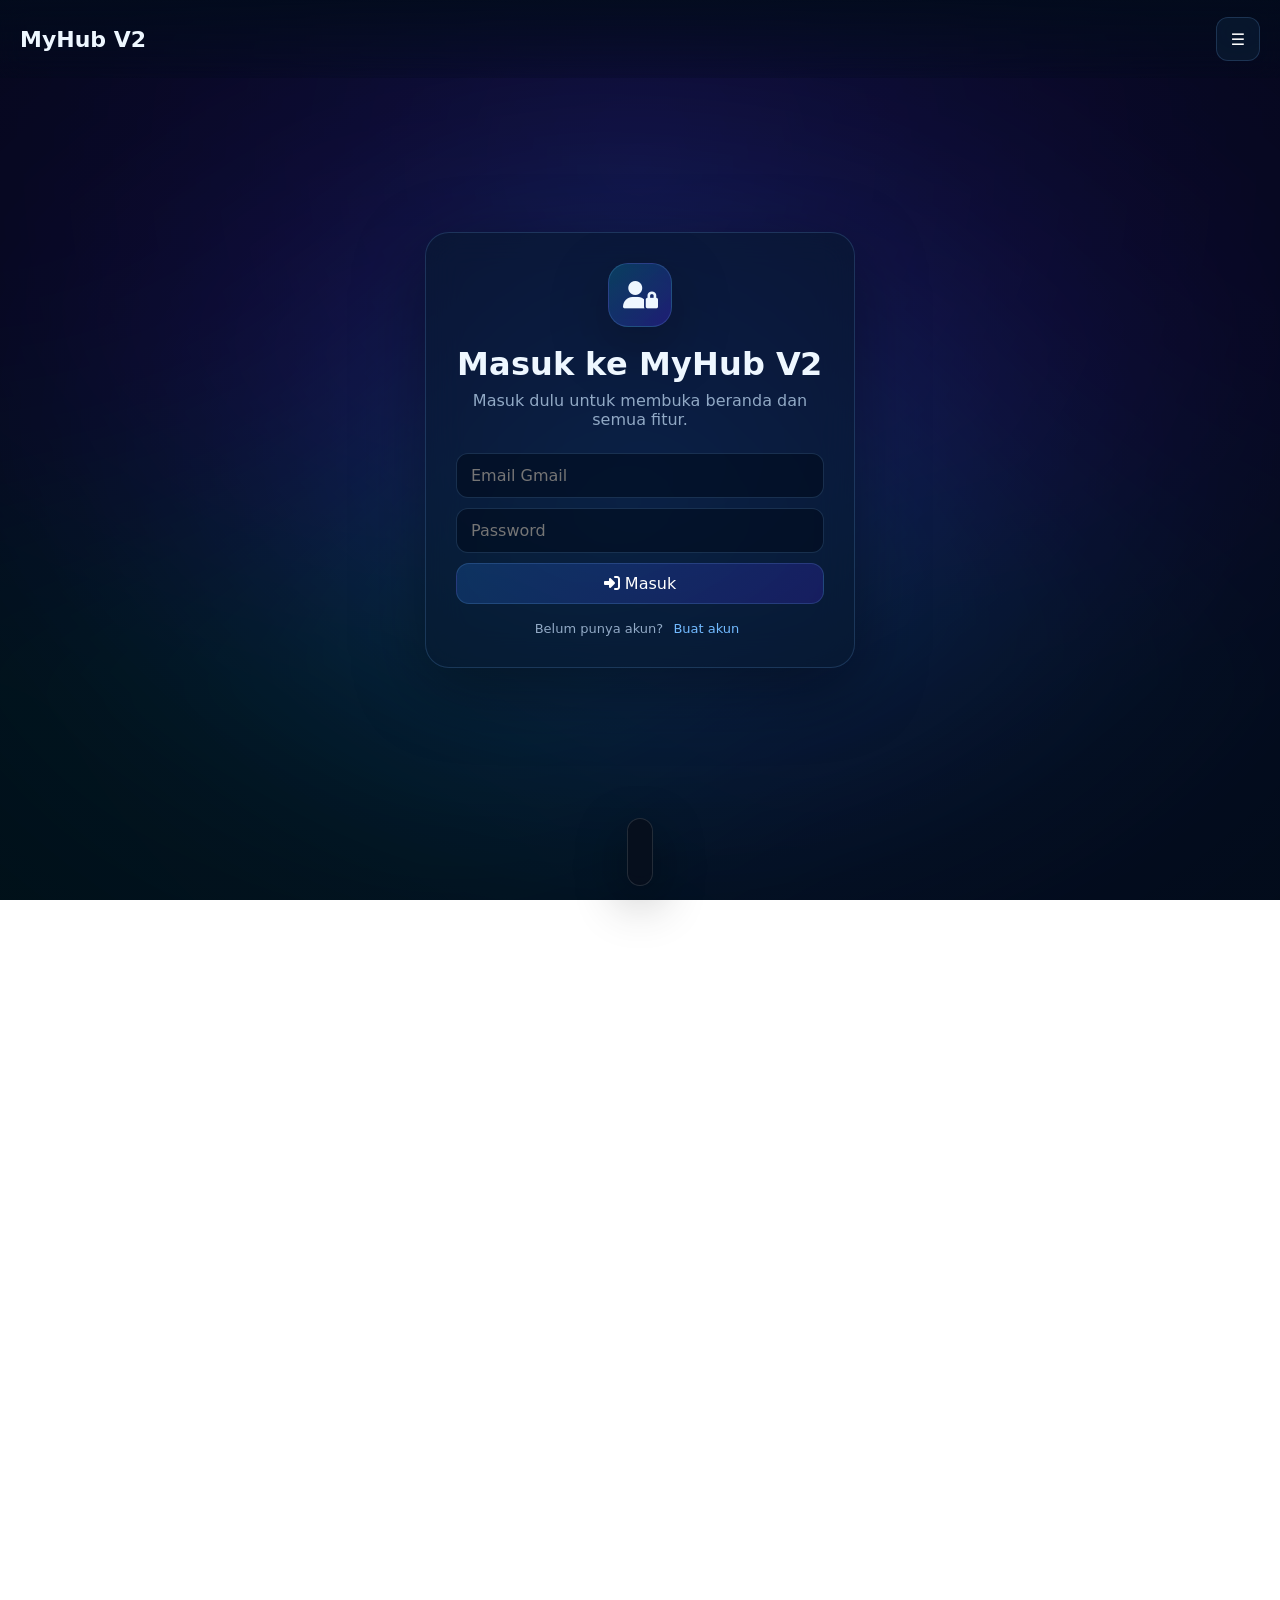
==== index.html @ c7a312d1 "Add files via upload" ====
<!doctype html>
<html lang="id">
<head>
<meta charset="utf-8"><meta name="viewport" content="width=device-width,initial-scale=1">
<meta name="theme-color" content="#061326"><title>MyHub V2</title>
<link rel="stylesheet" href="style.css">
<link rel="stylesheet" href="https://cdnjs.cloudflare.com/ajax/libs/font-awesome/6.7.2/css/all.min.css">
</head>
<body>
<canvas id="aurora"></canvas><div class="aurora-overlay"></div><div id="authRoot"></div>
<header class="topbar">
  <div class="brand fold-text">MyHub V2</div>
  <nav id="gooeyNav" class="gooey-nav" aria-label="Navigasi utama"></nav>
  <button id="menuBtn" class="icon-btn" aria-label="Buka menu">☰</button>
</header>
<main id="app" class="app"></main>
<div id="toast" class="toast"></div>
<div id="drawer" class="drawer"><div class="drawer-head"><div><b id="accountName">Account</b><small id="accountInfo">MyHub V2</small></div><button id="closeDrawer" class="icon-btn">×</button></div><div id="drawerMenu" class="drawer-menu"></div></div><div id="drawerShade" class="drawer-shade"></div>
<footer id="dock" class="dock"></footer>
<div id="modalRoot"></div>
<script src="script.js"></script>
</body></html>
---- style.css ----
:root{--bg:#041022;--glass:rgba(8,25,48,.62);--glass2:rgba(12,34,63,.78);--line:rgba(125,190,255,.18);--text:#eef7ff;--muted:#91a9c5;--accent:#3aa9ff;--accent2:#694cff;--shadow:0 20px 70px rgba(0,0,0,.38)}*{box-sizing:border-box}html,body{margin:0;min-height:100%;font-family:Inter,system-ui,-apple-system,Segoe UI,sans-serif;background:transparent;color:var(--text)}body{overflow-x:hidden;min-height:100vh}button,input,textarea,select{font:inherit}.topbar{position:fixed;z-index:20;top:0;left:0;right:0;height:78px;padding:14px 20px;display:flex;align-items:center;gap:18px;background:linear-gradient(180deg,rgba(2,12,28,.82),rgba(2,12,28,.22));backdrop-filter:blur(12px)}.brand{font-weight:800;font-size:22px;white-space:nowrap}.gooey-nav{display:flex;gap:7px;align-items:center;margin:auto;position:relative}.gooey-nav button{border:1px solid transparent;background:transparent;color:#a9bdd5;padding:10px 14px;border-radius:999px;cursor:pointer;position:relative;transition:.25s}.gooey-nav button.active,.gooey-nav button:hover{color:white;background:rgba(54,139,255,.16);border-color:var(--line)}.icon-btn{border:1px solid var(--line);background:rgba(11,30,55,.65);color:white;border-radius:12px;width:44px;height:44px;cursor:pointer;backdrop-filter:blur(10px)}.app{min-height:100vh;padding:115px 22px 145px;max-width:1100px;margin:auto}.hero{min-height:65vh;display:grid;place-items:center;text-align:center}.hero h1{font-size:clamp(42px,8vw,82px);margin:0 0 12px}.hero p{color:var(--muted);font-size:18px}.glass{background:var(--glass);border:1px solid var(--line);box-shadow:var(--shadow);backdrop-filter:blur(18px);border-radius:24px}.page-head{margin-bottom:22px}.page-head h1{margin:0 0 7px;font-size:36px}.page-head p{margin:0;color:var(--muted)}.grid{display:grid;grid-template-columns:repeat(auto-fit,minmax(190px,1fr));gap:16px}.card{padding:20px}.card h3{margin:0 0 8px}.muted{color:var(--muted)}.btn{border:1px solid var(--line);background:linear-gradient(135deg,rgba(40,135,255,.2),rgba(82,39,255,.2));color:white;border-radius:13px;padding:10px 14px;cursor:pointer}.danger{background:rgba(220,60,80,.15)}.input{width:100%;padding:12px 14px;border:1px solid var(--line);border-radius:12px;background:rgba(0,10,25,.55);color:white;outline:none}.form{display:grid;gap:10px}.row{display:flex;gap:10px;flex-wrap:wrap}.drawer{position:fixed;z-index:50;right:-380px;top:0;bottom:0;width:min(380px,92vw);padding:22px;background:rgba(4,18,37,.9);border-left:1px solid var(--line);backdrop-filter:blur(25px);transition:right .3s}.drawer.open{right:0}.drawer-shade{position:fixed;z-index:40;inset:0;background:rgba(0,0,0,.45);opacity:0;pointer-events:none;transition:.3s}.drawer-shade.open{opacity:1;pointer-events:auto}.drawer-head{display:flex;justify-content:space-between;align-items:center;margin:45px 0 22px}.drawer-head small{display:block;color:var(--muted);margin-top:4px}.drawer-menu{display:grid;gap:8px}.drawer-menu button{text-align:left;border:1px solid transparent;background:rgba(255,255,255,.035);color:white;padding:14px;border-radius:13px;cursor:pointer}.drawer-menu button:hover{border-color:var(--line);background:rgba(50,130,255,.1)}.drawer-menu .settings{margin-top:18px}.dock{position:fixed;z-index:30;left:50%;bottom:14px;transform:translateX(-50%);height:68px;display:flex;align-items:center;gap:8px;padding:8px 12px;background:rgba(8,15,28,.84);border:1px solid rgba(255,255,255,.12);border-radius:22px;backdrop-filter:blur(20px);box-shadow:0 15px 50px rgba(0,0,0,.45)}.dock-item{width:50px;height:50px;border-radius:16px;border:0;background:transparent;color:#c9d9ea;display:grid;place-items:center;cursor:pointer;transition:transform .16s ease,background .2s}.dock-item:hover{background:rgba(70,145,255,.12)}.dock-label{position:absolute;bottom:80px;background:rgba(5,15,28,.9);border:1px solid var(--line);padding:6px 9px;border-radius:9px;font-size:12px;opacity:0;pointer-events:none;transform:translateY(5px);transition:.15s}.dock-item-wrap{position:relative}.dock-item-wrap:hover .dock-label{opacity:1;transform:none}.modal{position:fixed;z-index:80;inset:0;display:grid;place-items:center;padding:20px;background:rgba(0,0,0,.58)}.modal-box{width:min(720px,100%);max-height:88vh;overflow:auto;padding:22px}.modal-head{display:flex;justify-content:space-between;align-items:center;margin-bottom:15px}.list{display:grid;gap:10px}.list-item{padding:13px;border:1px solid var(--line);border-radius:13px;background:rgba(255,255,255,.03)}.toast{position:fixed;z-index:100;left:50%;bottom:100px;transform:translate(-50%,20px);opacity:0;padding:10px 14px;border-radius:12px;background:#071a31;border:1px solid var(--line);transition:.25s}.toast.show{opacity:1;transform:translate(-50%,0)}.fold-char{display:inline-block;transform-origin:50% 0;animation:fold .65s cubic-bezier(.22,1,.36,1) both}@keyframes fold{from{opacity:0;transform:perspective(700px) rotateX(-80deg) translateY(-12px)}to{opacity:1;transform:perspective(700px) rotateX(0) translateY(0)}}#aurora{position:fixed;inset:0;width:100%;height:100%;z-index:-3}.aurora-overlay{position:fixed;inset:0;z-index:-2;background:radial-gradient(circle at 50% 20%,transparent,rgba(1,8,20,.55) 75%)}@media(max-width:720px){.topbar{height:68px;padding:10px 12px}.brand{font-size:18px}.gooey-nav{display:none}.app{padding:92px 14px 125px}.hero{min-height:70vh}.hero h1{font-size:48px}.dock{bottom:9px}.dock-item{width:46px;height:46px}.page-head h1{font-size:30px}}

/* v2 polish */
#aurora{z-index:-1!important;pointer-events:none;background:#041022}
.aurora-overlay{z-index:-0!important;pointer-events:none;background:radial-gradient(circle at 50% 18%,rgba(38,111,230,.08),rgba(1,8,20,.48) 78%)}
.topbar{z-index:100;justify-content:flex-start}.menu-spacer{flex:1}.topbar .icon-btn{margin-left:auto}
.auth-screen{min-height:100vh;display:grid;place-items:center;padding:24px;background:rgba(2,10,25,.18)}
.auth-box{width:min(430px,100%);padding:30px}.auth-logo{width:64px;height:64px;border-radius:20px;display:grid;place-items:center;margin:0 auto 18px;font-size:28px;background:linear-gradient(135deg,rgba(6,182,212,.24),rgba(82,39,255,.28));border:1px solid var(--line);box-shadow:0 18px 60px rgba(0,0,0,.3)}
.auth-box h1{text-align:center;margin:0 0 8px}.auth-box>p{text-align:center;color:var(--muted);margin:0 0 24px}.auth-switch{text-align:center;color:var(--muted);margin-top:16px;font-size:13px}.link-btn{background:none;border:0;color:#72baff;cursor:pointer}.feature-icon,.nav-icon,.menu-icon,.dock-icon{display:inline-grid;place-items:center;width:20px;height:20px}
.drawer-menu button{display:flex;align-items:center;gap:12px}.drawer-menu .settings{margin-top:18px}.gooey-nav button{display:flex;align-items:center;gap:8px}.dock-item{position:relative}.dock-icon{font-size:17px}.hero{position:relative;z-index:1}.app{position:relative;z-index:2}.auth-screen{position:relative;z-index:10}
.no-aurora #aurora,.no-aurora .aurora-overlay{display:none}
@media(max-width:720px){.topbar{padding:10px 12px}.brand{font-size:18px}.auth-box{padding:24px}}
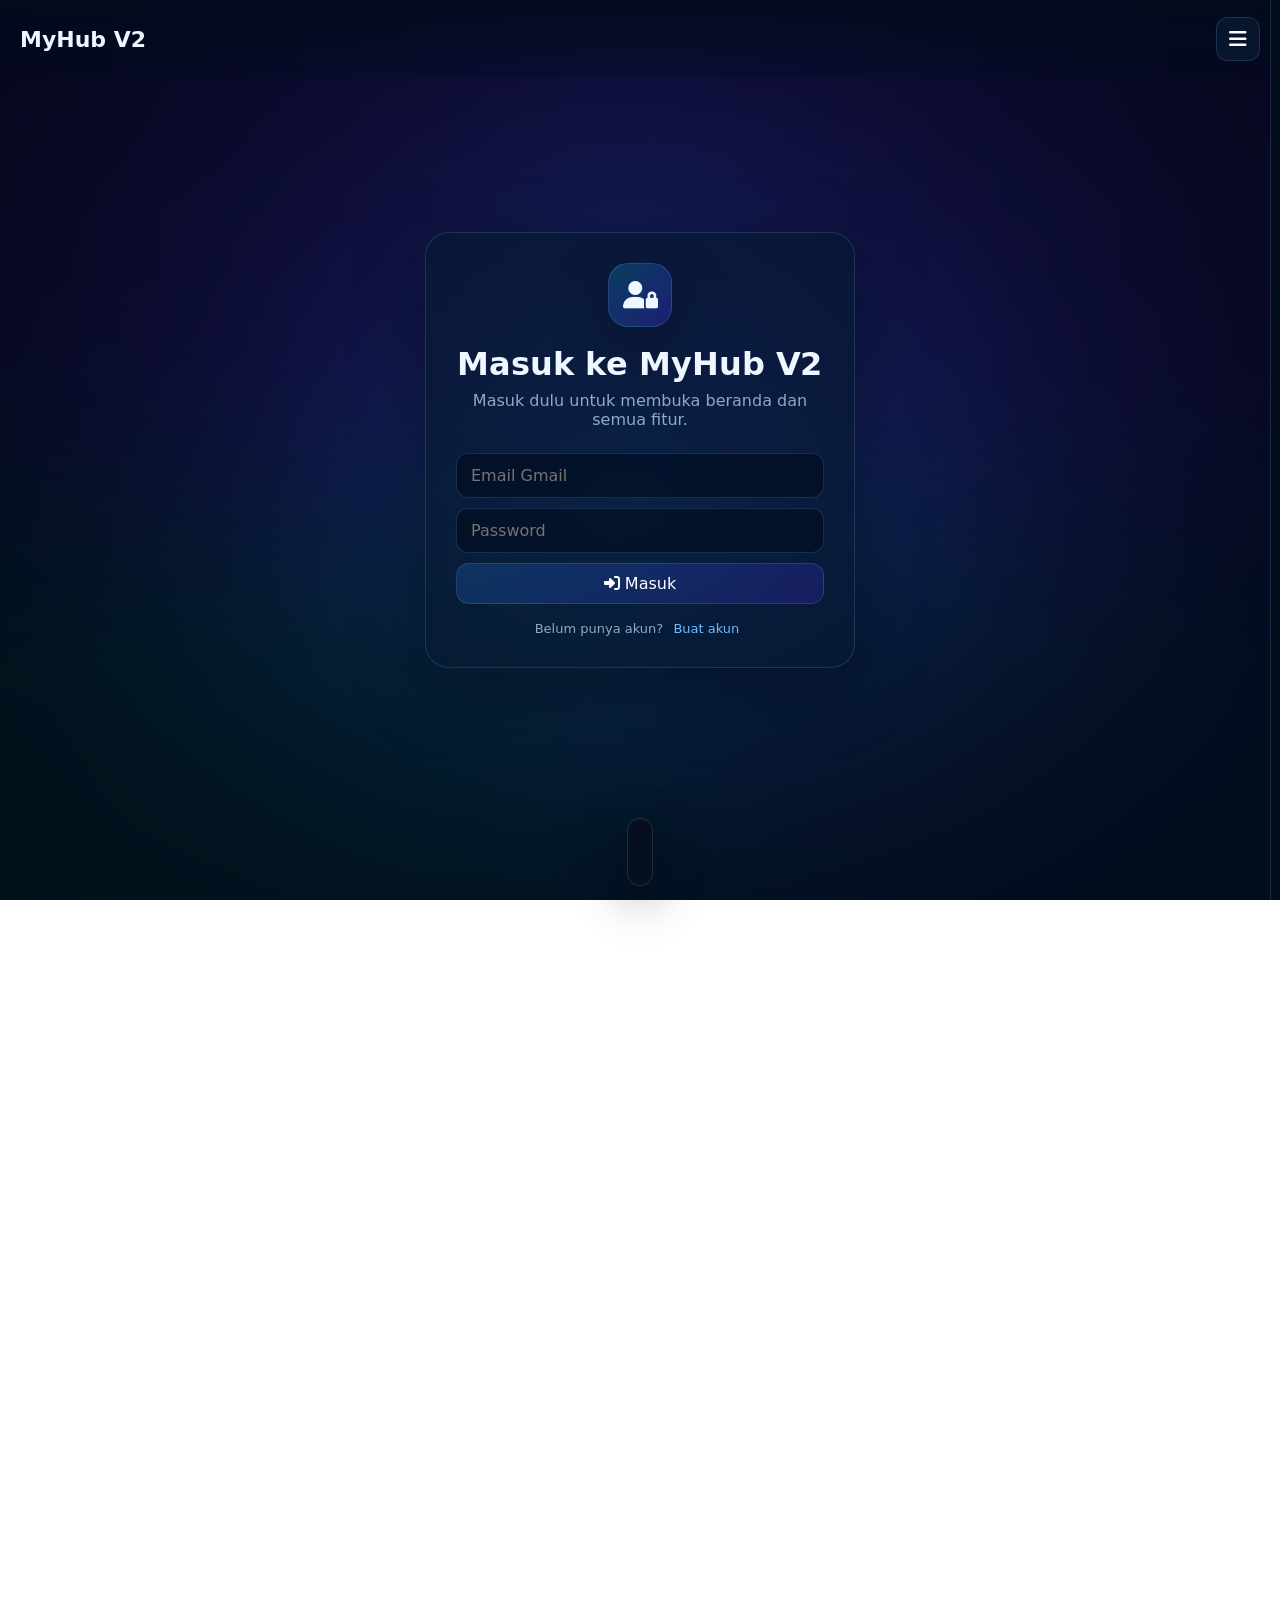
==== commit a3b9a96e: "Add files via upload" ====
--- a/index.html
+++ b/index.html
@@ -11,11 +11,11 @@
 <header class="topbar">
   <div class="brand fold-text">MyHub V2</div>
   <nav id="gooeyNav" class="gooey-nav" aria-label="Navigasi utama"></nav>
-  <button id="menuBtn" class="icon-btn" aria-label="Buka menu">☰</button>
+  <button id="menuBtn" class="icon-btn menu-trigger" aria-label="Buka menu"><i class="fa-solid fa-bars"></i></button>
 </header>
 <main id="app" class="app"></main>
 <div id="toast" class="toast"></div>
-<div id="drawer" class="drawer"><div class="drawer-head"><div><b id="accountName">Account</b><small id="accountInfo">MyHub V2</small></div><button id="closeDrawer" class="icon-btn">×</button></div><div id="drawerMenu" class="drawer-menu"></div></div><div id="drawerShade" class="drawer-shade"></div>
+<div id="drawer" class="drawer"><div class="drawer-head"><div><b id="accountName">Account</b><small id="accountInfo">MyHub V2</small></div><button id="closeDrawer" class="icon-btn"><i class="fa-solid fa-xmark"></i></button></div><div id="drawerMenu" class="drawer-menu"></div></div><div id="drawerShade" class="drawer-shade"></div>
 <footer id="dock" class="dock"></footer>
 <div id="modalRoot"></div>
 <script src="script.js"></script>
--- a/style.css
+++ b/style.css
@@ -10,3 +10,25 @@
 .drawer-menu button{display:flex;align-items:center;gap:12px}.drawer-menu .settings{margin-top:18px}.gooey-nav button{display:flex;align-items:center;gap:8px}.dock-item{position:relative}.dock-icon{font-size:17px}.hero{position:relative;z-index:1}.app{position:relative;z-index:2}.auth-screen{position:relative;z-index:10}
 .no-aurora #aurora,.no-aurora .aurora-overlay{display:none}
 @media(max-width:720px){.topbar{padding:10px 12px}.brand{font-size:18px}.auth-box{padding:24px}}
+
+
+/* Menu icon style — inspired by the clean MyHub V1 / reference layout */
+.menu-trigger{font-size:20px;display:grid;place-items:center}
+.drawer{width:min(390px,92vw);padding:22px 24px;background:rgba(3,13,27,.96)}
+.drawer-head{margin:42px 0 28px}
+.drawer-menu{gap:2px}
+.drawer-menu button{min-height:58px;display:flex;align-items:center;gap:18px;padding:10px 8px;border:0;background:transparent;border-radius:10px;color:#f4f8ff;font-size:20px;font-weight:400}
+.drawer-menu button:hover,.drawer-menu button:focus-visible{background:rgba(70,145,255,.09);outline:none}
+.drawer-menu .menu-icon{width:32px;min-width:32px;height:32px;display:grid;place-items:center;font-size:22px;color:#f2f6fc}
+.drawer-menu .menu-label{line-height:1.2}
+.drawer-menu .settings{margin-top:18px;padding-top:18px;border-top:1px solid rgba(255,255,255,.11);border-radius:0}
+.drawer-menu .logout-item{color:#d8e1ed;margin-top:2px}
+.drawer-menu .logout-item .menu-icon{color:#c7d5e6}
+@media(max-width:720px){.drawer{padding:20px 22px}.drawer-menu button{font-size:20px;min-height:58px}.drawer-menu .menu-icon{font-size:21px}}
+
+/* Keep the animated Aurora visibly behind the interface */
+#aurora{z-index:0!important;display:block}
+.aurora-overlay{z-index:1!important}
+.topbar{z-index:20}
+.app,.auth-screen,.dock{z-index:10}
+.drawer-shade{z-index:40}.drawer{z-index:50}.modal{z-index:80}.toast{z-index:100}
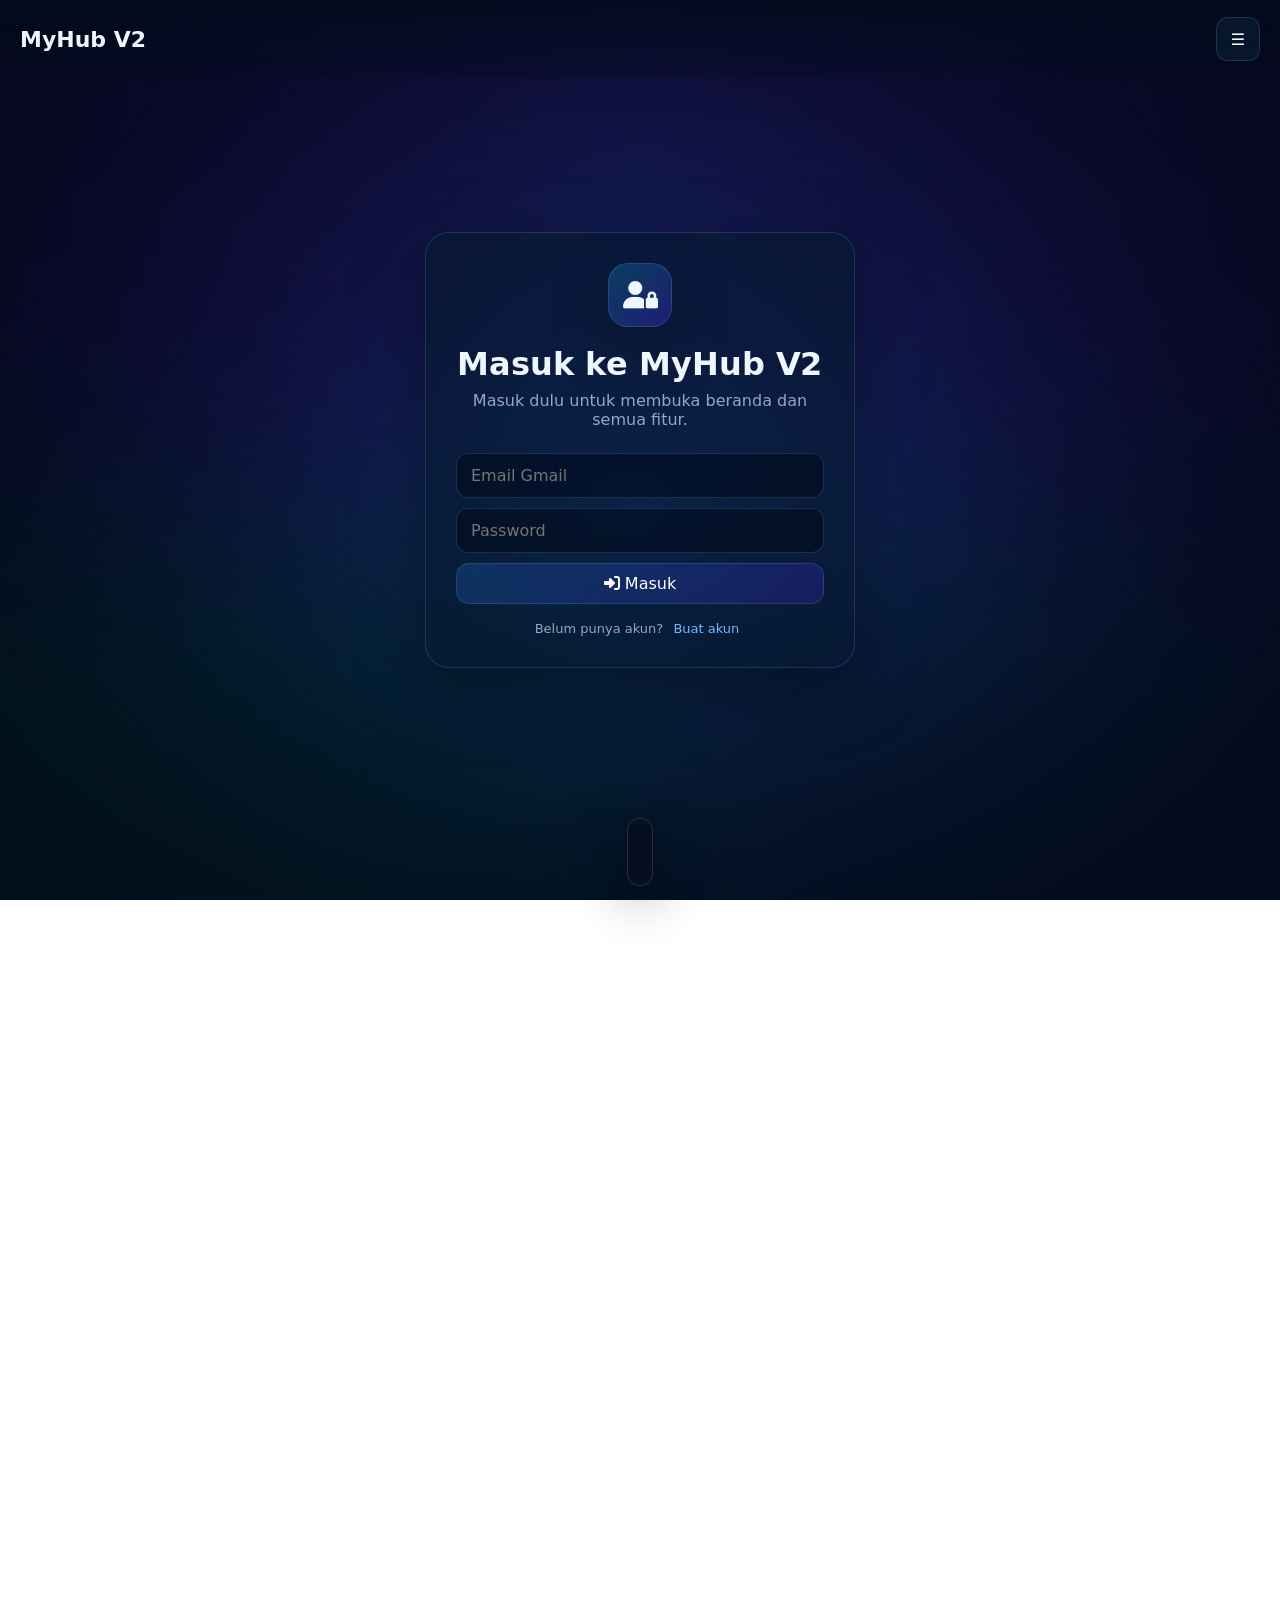
==== commit fdb5f863: "Add files via upload" ====
--- a/index.html
+++ b/index.html
@@ -4,6 +4,7 @@
 <meta charset="utf-8"><meta name="viewport" content="width=device-width,initial-scale=1">
 <meta name="theme-color" content="#061326"><title>MyHub V2</title>
 <link rel="stylesheet" href="style.css">
+<link rel="stylesheet" href="GooeyNav.css">
 <link rel="stylesheet" href="https://cdnjs.cloudflare.com/ajax/libs/font-awesome/6.7.2/css/all.min.css">
 </head>
 <body>
@@ -11,12 +12,13 @@
 <header class="topbar">
   <div class="brand fold-text">MyHub V2</div>
   <nav id="gooeyNav" class="gooey-nav" aria-label="Navigasi utama"></nav>
-  <button id="menuBtn" class="icon-btn menu-trigger" aria-label="Buka menu"><i class="fa-solid fa-bars"></i></button>
+  <button id="menuBtn" class="icon-btn" aria-label="Buka menu">☰</button>
 </header>
 <main id="app" class="app"></main>
 <div id="toast" class="toast"></div>
-<div id="drawer" class="drawer"><div class="drawer-head"><div><b id="accountName">Account</b><small id="accountInfo">MyHub V2</small></div><button id="closeDrawer" class="icon-btn"><i class="fa-solid fa-xmark"></i></button></div><div id="drawerMenu" class="drawer-menu"></div></div><div id="drawerShade" class="drawer-shade"></div>
+<div id="drawer" class="drawer"><div class="drawer-head"><div><b id="accountName">Account</b><small id="accountInfo">MyHub V2</small></div><button id="closeDrawer" class="icon-btn">×</button></div><div id="drawerMenu" class="drawer-menu"></div></div><div id="drawerShade" class="drawer-shade"></div>
 <footer id="dock" class="dock"></footer>
 <div id="modalRoot"></div>
+<script src="GooeyNav.js"></script>
 <script src="script.js"></script>
 </body></html>
--- a/style.css
+++ b/style.css
@@ -11,24 +11,11 @@
 .no-aurora #aurora,.no-aurora .aurora-overlay{display:none}
 @media(max-width:720px){.topbar{padding:10px 12px}.brand{font-size:18px}.auth-box{padding:24px}}
 
-
-/* Menu icon style — inspired by the clean MyHub V1 / reference layout */
-.menu-trigger{font-size:20px;display:grid;place-items:center}
-.drawer{width:min(390px,92vw);padding:22px 24px;background:rgba(3,13,27,.96)}
-.drawer-head{margin:42px 0 28px}
-.drawer-menu{gap:2px}
-.drawer-menu button{min-height:58px;display:flex;align-items:center;gap:18px;padding:10px 8px;border:0;background:transparent;border-radius:10px;color:#f4f8ff;font-size:20px;font-weight:400}
-.drawer-menu button:hover,.drawer-menu button:focus-visible{background:rgba(70,145,255,.09);outline:none}
-.drawer-menu .menu-icon{width:32px;min-width:32px;height:32px;display:grid;place-items:center;font-size:22px;color:#f2f6fc}
-.drawer-menu .menu-label{line-height:1.2}
-.drawer-menu .settings{margin-top:18px;padding-top:18px;border-top:1px solid rgba(255,255,255,.11);border-radius:0}
-.drawer-menu .logout-item{color:#d8e1ed;margin-top:2px}
-.drawer-menu .logout-item .menu-icon{color:#c7d5e6}
-@media(max-width:720px){.drawer{padding:20px 22px}.drawer-menu button{font-size:20px;min-height:58px}.drawer-menu .menu-icon{font-size:21px}}
-
-/* Keep the animated Aurora visibly behind the interface */
-#aurora{z-index:0!important;display:block}
-.aurora-overlay{z-index:1!important}
-.topbar{z-index:20}
-.app,.auth-screen,.dock{z-index:10}
-.drawer-shade{z-index:40}.drawer{z-index:50}.modal{z-index:80}.toast{z-index:100}
+/* GooeyNav integration */
+#gooeyNav{margin:auto}
+#gooeyNav .gooey-nav-container{display:flex;align-items:center}
+#gooeyNav .gooey-nav-container nav ul li.active::after{background:linear-gradient(135deg,#ffffff,#dcecff)}
+#gooeyNav .gooey-nav-container nav ul li.active{color:#061326}
+#gooeyNav .gooey-nav-container .effect.filter::before{background:#061326}
+#gooeyNav .gooey-nav-container .effect.filter::after{background:#ffffff}
+@media(max-width:720px){#gooeyNav{display:none}}
--- a/GooeyNav.css
+++ b/GooeyNav.css
@@ -0,0 +1,110 @@
+:root {
+  --linear-ease: linear(
+    0, 0.068, 0.19 2.7%, 0.804 8.1%, 1.037, 1.199 13.2%, 1.245,
+    1.27 15.8%, 1.274, 1.272 17.4%, 1.249 19.1%, 0.996 28%, 0.949,
+    0.928 33.3%, 0.926, 0.933 36.8%, 1.001 45.6%, 1.013,
+    1.019 50.8%, 1.018 54.4%, 1 63.1%, 0.995 68%, 1.001 85%, 1
+  );
+}
+
+.gooey-nav-container { position: relative; }
+.gooey-nav-container nav {
+  display: flex;
+  position: relative;
+  transform: translate3d(0, 0, 0.01px);
+}
+.gooey-nav-container nav ul {
+  display: flex;
+  gap: 0.45em;
+  list-style: none;
+  padding: 0 0.5em;
+  margin: 0;
+  position: relative;
+  z-index: 3;
+  color: white;
+  text-shadow: 0 1px 1px hsl(205deg 30% 10% / 0.2);
+}
+.gooey-nav-container nav ul li {
+  border-radius: 100vw;
+  position: relative;
+  cursor: pointer;
+  transition: background-color 0.3s ease, color 0.3s ease, box-shadow 0.3s ease;
+  box-shadow: 0 0 0.5px 1.5px transparent;
+  color: white;
+  list-style: none;
+}
+.gooey-nav-container nav ul li a {
+  display: inline-flex;
+  align-items: center;
+  gap: 7px;
+  padding: 0.6em 0.85em;
+  color: inherit;
+  text-decoration: none;
+  font-size: 13px;
+  font-weight: 600;
+  white-space: nowrap;
+}
+.gooey-nav-container nav ul li:focus-within:has(:focus-visible) { box-shadow: 0 0 0.5px 1.5px white; }
+.gooey-nav-container nav ul li::after {
+  content: '';
+  position: absolute;
+  inset: 0;
+  border-radius: 10px;
+  background: white;
+  opacity: 0;
+  transform: scale(0);
+  transition: all 0.3s ease;
+  z-index: -1;
+}
+.gooey-nav-container nav ul li.active { color: black; text-shadow: none; }
+.gooey-nav-container nav ul li.active::after { opacity: 1; transform: scale(1); }
+.gooey-nav-container .effect {
+  position: absolute;
+  left: 0;
+  top: 0;
+  width: 0;
+  height: 0;
+  opacity: 1;
+  pointer-events: none;
+  display: grid;
+  place-items: center;
+  z-index: 1;
+}
+.gooey-nav-container .effect.text { color: white; transition: color 0.3s ease; }
+.gooey-nav-container .effect.text.active { color: black; }
+.gooey-nav-container .effect.filter { filter: blur(7px) contrast(100) blur(0); mix-blend-mode: lighten; }
+.gooey-nav-container .effect.filter::before { content: ''; position: absolute; inset: -75px; z-index: -2; background: black; }
+.gooey-nav-container .effect.filter::after {
+  content: '';
+  position: absolute;
+  inset: 0;
+  background: white;
+  transform: scale(0);
+  opacity: 0;
+  z-index: -1;
+  border-radius: 100vw;
+}
+.gooey-nav-container .effect.active::after { animation: gooey-pill 0.3s ease both; }
+@keyframes gooey-pill { to { transform: scale(1); opacity: 1; } }
+.particle, .point { display: block; opacity: 0; width: 20px; height: 20px; border-radius: 100%; transform-origin: center; }
+.particle { --time: 5s; position: absolute; top: calc(50% - 8px); left: calc(50% - 8px); animation: gooey-particle var(--time) ease 1 -350ms; }
+.point { background: var(--color); opacity: 1; animation: gooey-point var(--time) ease 1 -350ms; }
+@keyframes gooey-particle {
+  0% { transform: rotate(0deg) translate(var(--start-x), var(--start-y)); opacity: 1; animation-timing-function: cubic-bezier(0.55, 0, 1, 0.45); }
+  70% { transform: rotate(calc(var(--rotate) * 0.5)) translate(calc(var(--end-x) * 1.2), calc(var(--end-y) * 1.2)); opacity: 1; animation-timing-function: ease; }
+  85% { transform: rotate(calc(var(--rotate) * 0.66)) translate(var(--end-x), var(--end-y)); opacity: 1; }
+  100% { transform: rotate(calc(var(--rotate) * 1.2)) translate(calc(var(--end-x) * 0.5), calc(var(--end-y) * 0.5)); opacity: 1; }
+}
+@keyframes gooey-point {
+  0% { transform: scale(0); opacity: 0; animation-timing-function: cubic-bezier(0.55, 0, 1, 0.45); }
+  25% { transform: scale(calc(var(--scale) * 0.25)); }
+  38% { opacity: 1; }
+  65% { transform: scale(var(--scale)); opacity: 1; animation-timing-function: ease; }
+  85% { transform: scale(var(--scale)); opacity: 1; }
+  100% { transform: scale(0); opacity: 0; }
+}
+
+@media (max-width: 820px) {
+  .gooey-nav-container nav ul { gap: 0.2em; }
+  .gooey-nav-container nav ul li a { padding: 0.55em 0.65em; font-size: 12px; }
+}
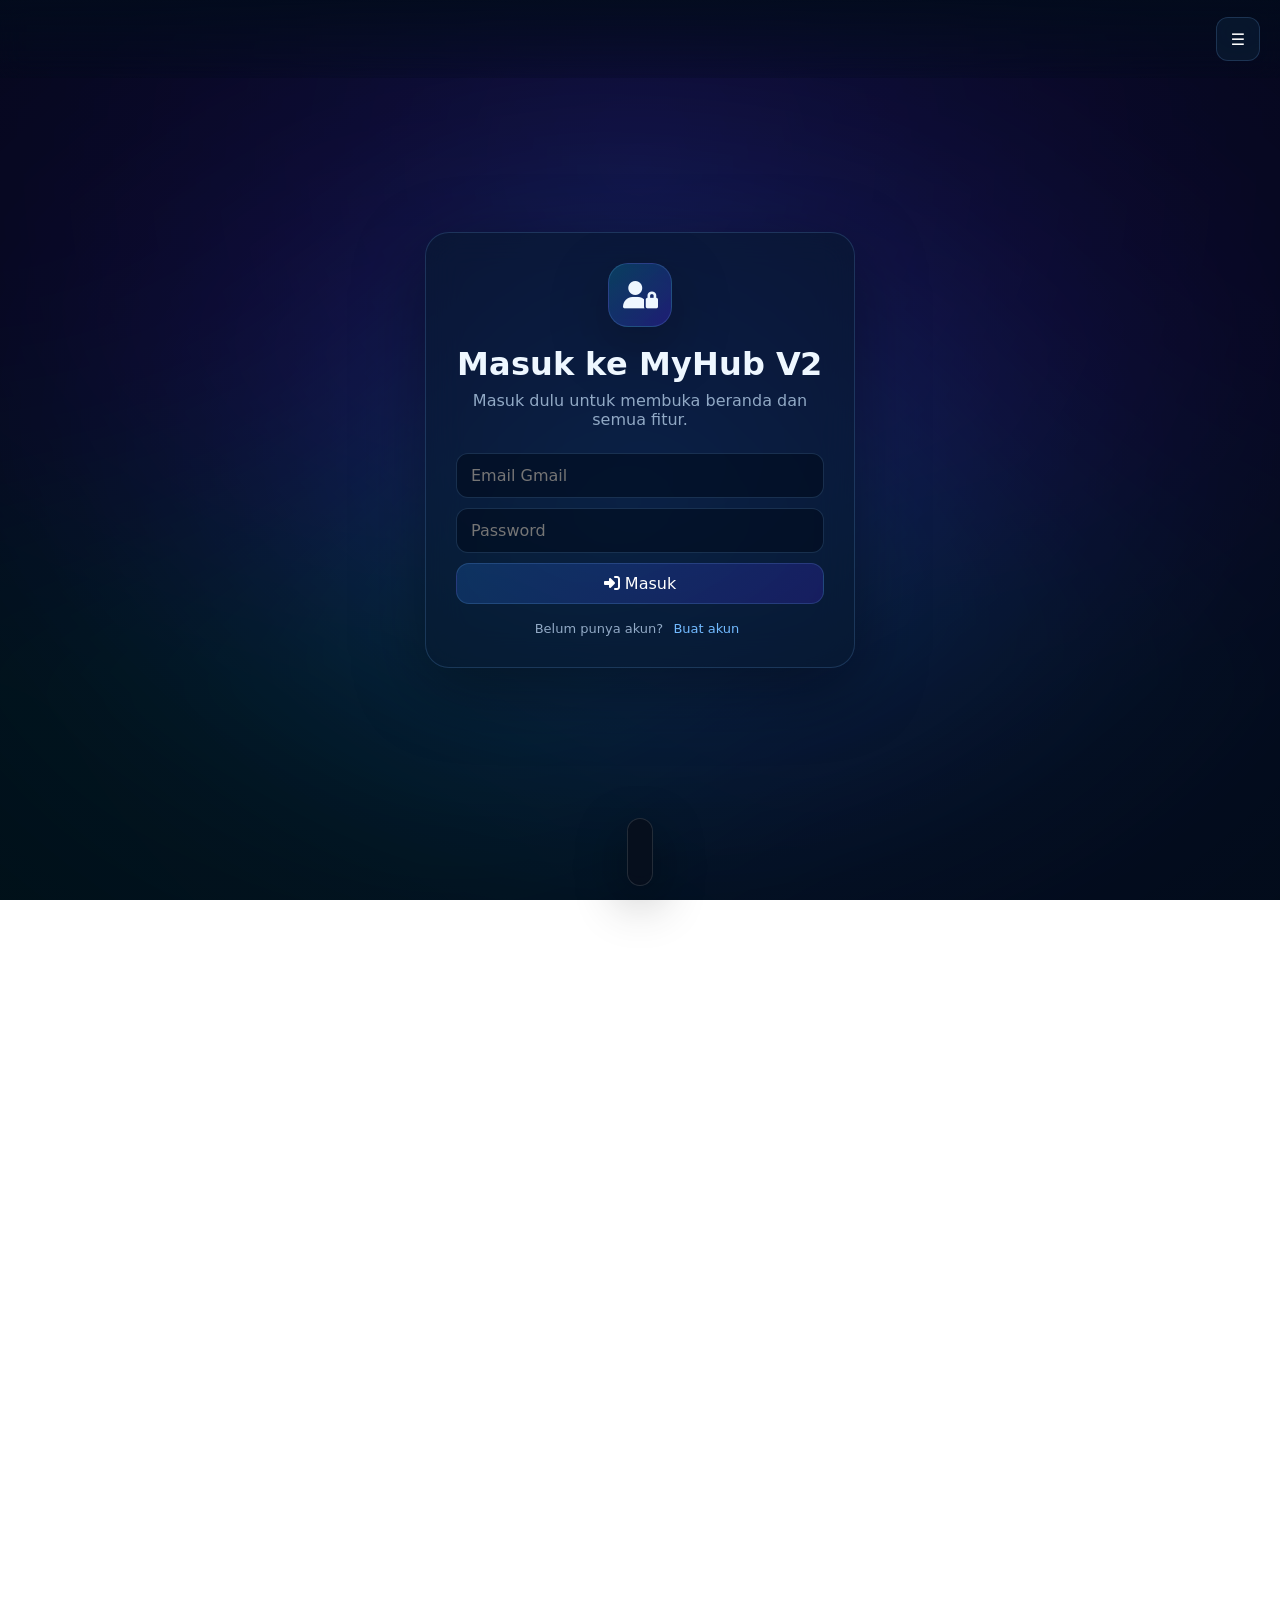
==== commit f3f38ad2: "Add files via upload" ====
--- a/index.html
+++ b/index.html
@@ -10,7 +10,6 @@
 <body>
 <canvas id="aurora"></canvas><div class="aurora-overlay"></div><div id="authRoot"></div>
 <header class="topbar">
-  <div class="brand fold-text">MyHub V2</div>
   <nav id="gooeyNav" class="gooey-nav" aria-label="Navigasi utama"></nav>
   <button id="menuBtn" class="icon-btn" aria-label="Buka menu">☰</button>
 </header>
--- a/style.css
+++ b/style.css
@@ -1,4 +1,4 @@
-:root{--bg:#041022;--glass:rgba(8,25,48,.62);--glass2:rgba(12,34,63,.78);--line:rgba(125,190,255,.18);--text:#eef7ff;--muted:#91a9c5;--accent:#3aa9ff;--accent2:#694cff;--shadow:0 20px 70px rgba(0,0,0,.38)}*{box-sizing:border-box}html,body{margin:0;min-height:100%;font-family:Inter,system-ui,-apple-system,Segoe UI,sans-serif;background:transparent;color:var(--text)}body{overflow-x:hidden;min-height:100vh}button,input,textarea,select{font:inherit}.topbar{position:fixed;z-index:20;top:0;left:0;right:0;height:78px;padding:14px 20px;display:flex;align-items:center;gap:18px;background:linear-gradient(180deg,rgba(2,12,28,.82),rgba(2,12,28,.22));backdrop-filter:blur(12px)}.brand{font-weight:800;font-size:22px;white-space:nowrap}.gooey-nav{display:flex;gap:7px;align-items:center;margin:auto;position:relative}.gooey-nav button{border:1px solid transparent;background:transparent;color:#a9bdd5;padding:10px 14px;border-radius:999px;cursor:pointer;position:relative;transition:.25s}.gooey-nav button.active,.gooey-nav button:hover{color:white;background:rgba(54,139,255,.16);border-color:var(--line)}.icon-btn{border:1px solid var(--line);background:rgba(11,30,55,.65);color:white;border-radius:12px;width:44px;height:44px;cursor:pointer;backdrop-filter:blur(10px)}.app{min-height:100vh;padding:115px 22px 145px;max-width:1100px;margin:auto}.hero{min-height:65vh;display:grid;place-items:center;text-align:center}.hero h1{font-size:clamp(42px,8vw,82px);margin:0 0 12px}.hero p{color:var(--muted);font-size:18px}.glass{background:var(--glass);border:1px solid var(--line);box-shadow:var(--shadow);backdrop-filter:blur(18px);border-radius:24px}.page-head{margin-bottom:22px}.page-head h1{margin:0 0 7px;font-size:36px}.page-head p{margin:0;color:var(--muted)}.grid{display:grid;grid-template-columns:repeat(auto-fit,minmax(190px,1fr));gap:16px}.card{padding:20px}.card h3{margin:0 0 8px}.muted{color:var(--muted)}.btn{border:1px solid var(--line);background:linear-gradient(135deg,rgba(40,135,255,.2),rgba(82,39,255,.2));color:white;border-radius:13px;padding:10px 14px;cursor:pointer}.danger{background:rgba(220,60,80,.15)}.input{width:100%;padding:12px 14px;border:1px solid var(--line);border-radius:12px;background:rgba(0,10,25,.55);color:white;outline:none}.form{display:grid;gap:10px}.row{display:flex;gap:10px;flex-wrap:wrap}.drawer{position:fixed;z-index:50;right:-380px;top:0;bottom:0;width:min(380px,92vw);padding:22px;background:rgba(4,18,37,.9);border-left:1px solid var(--line);backdrop-filter:blur(25px);transition:right .3s}.drawer.open{right:0}.drawer-shade{position:fixed;z-index:40;inset:0;background:rgba(0,0,0,.45);opacity:0;pointer-events:none;transition:.3s}.drawer-shade.open{opacity:1;pointer-events:auto}.drawer-head{display:flex;justify-content:space-between;align-items:center;margin:45px 0 22px}.drawer-head small{display:block;color:var(--muted);margin-top:4px}.drawer-menu{display:grid;gap:8px}.drawer-menu button{text-align:left;border:1px solid transparent;background:rgba(255,255,255,.035);color:white;padding:14px;border-radius:13px;cursor:pointer}.drawer-menu button:hover{border-color:var(--line);background:rgba(50,130,255,.1)}.drawer-menu .settings{margin-top:18px}.dock{position:fixed;z-index:30;left:50%;bottom:14px;transform:translateX(-50%);height:68px;display:flex;align-items:center;gap:8px;padding:8px 12px;background:rgba(8,15,28,.84);border:1px solid rgba(255,255,255,.12);border-radius:22px;backdrop-filter:blur(20px);box-shadow:0 15px 50px rgba(0,0,0,.45)}.dock-item{width:50px;height:50px;border-radius:16px;border:0;background:transparent;color:#c9d9ea;display:grid;place-items:center;cursor:pointer;transition:transform .16s ease,background .2s}.dock-item:hover{background:rgba(70,145,255,.12)}.dock-label{position:absolute;bottom:80px;background:rgba(5,15,28,.9);border:1px solid var(--line);padding:6px 9px;border-radius:9px;font-size:12px;opacity:0;pointer-events:none;transform:translateY(5px);transition:.15s}.dock-item-wrap{position:relative}.dock-item-wrap:hover .dock-label{opacity:1;transform:none}.modal{position:fixed;z-index:80;inset:0;display:grid;place-items:center;padding:20px;background:rgba(0,0,0,.58)}.modal-box{width:min(720px,100%);max-height:88vh;overflow:auto;padding:22px}.modal-head{display:flex;justify-content:space-between;align-items:center;margin-bottom:15px}.list{display:grid;gap:10px}.list-item{padding:13px;border:1px solid var(--line);border-radius:13px;background:rgba(255,255,255,.03)}.toast{position:fixed;z-index:100;left:50%;bottom:100px;transform:translate(-50%,20px);opacity:0;padding:10px 14px;border-radius:12px;background:#071a31;border:1px solid var(--line);transition:.25s}.toast.show{opacity:1;transform:translate(-50%,0)}.fold-char{display:inline-block;transform-origin:50% 0;animation:fold .65s cubic-bezier(.22,1,.36,1) both}@keyframes fold{from{opacity:0;transform:perspective(700px) rotateX(-80deg) translateY(-12px)}to{opacity:1;transform:perspective(700px) rotateX(0) translateY(0)}}#aurora{position:fixed;inset:0;width:100%;height:100%;z-index:-3}.aurora-overlay{position:fixed;inset:0;z-index:-2;background:radial-gradient(circle at 50% 20%,transparent,rgba(1,8,20,.55) 75%)}@media(max-width:720px){.topbar{height:68px;padding:10px 12px}.brand{font-size:18px}.gooey-nav{display:none}.app{padding:92px 14px 125px}.hero{min-height:70vh}.hero h1{font-size:48px}.dock{bottom:9px}.dock-item{width:46px;height:46px}.page-head h1{font-size:30px}}
+:root{--bg:#041022;--glass:rgba(8,25,48,.62);--glass2:rgba(12,34,63,.78);--line:rgba(125,190,255,.18);--text:#eef7ff;--muted:#91a9c5;--accent:#3aa9ff;--accent2:#694cff;--shadow:0 20px 70px rgba(0,0,0,.38)}*{box-sizing:border-box}html,body{margin:0;min-height:100%;font-family:Inter,system-ui,-apple-system,Segoe UI,sans-serif;background:transparent;color:var(--text)}body{overflow-x:hidden;min-height:100vh}button,input,textarea,select{font:inherit}.topbar{position:fixed;z-index:20;top:0;left:0;right:0;height:78px;padding:14px 20px;display:flex;align-items:center;gap:18px;background:linear-gradient(180deg,rgba(2,12,28,.82),rgba(2,12,28,.22));backdrop-filter:blur(12px)}.brand{font-weight:800;font-size:22px;white-space:nowrap}.gooey-nav{display:flex;gap:7px;align-items:center;margin:auto;position:relative}.gooey-nav button{border:1px solid transparent;background:transparent;color:#a9bdd5;padding:10px 14px;border-radius:999px;cursor:pointer;position:relative;transition:.25s}.gooey-nav button.active,.gooey-nav button:hover{color:white;background:rgba(54,139,255,.16);border-color:var(--line)}.icon-btn{border:1px solid var(--line);background:rgba(11,30,55,.65);color:white;border-radius:12px;width:44px;height:44px;cursor:pointer;backdrop-filter:blur(10px)}.app{min-height:100vh;padding:115px 22px 145px;max-width:1100px;margin:auto}.hero{min-height:65vh;display:grid;place-items:center;text-align:center}.hero h1{font-size:clamp(42px,8vw,82px);margin:0 0 12px}.hero p{color:var(--muted);font-size:18px}.glass{background:var(--glass);border:1px solid var(--line);box-shadow:var(--shadow);backdrop-filter:blur(18px);border-radius:24px}.page-head{margin-bottom:22px}.page-head h1{margin:0 0 7px;font-size:36px}.page-head p{margin:0;color:var(--muted)}.grid{display:grid;grid-template-columns:repeat(auto-fit,minmax(190px,1fr));gap:16px}.card{padding:20px}.card h3{margin:0 0 8px}.muted{color:var(--muted)}.btn{border:1px solid var(--line);background:linear-gradient(135deg,rgba(40,135,255,.2),rgba(82,39,255,.2));color:white;border-radius:13px;padding:10px 14px;cursor:pointer}.danger{background:rgba(220,60,80,.15)}.input{width:100%;padding:12px 14px;border:1px solid var(--line);border-radius:12px;background:rgba(0,10,25,.55);color:white;outline:none}.form{display:grid;gap:10px}.row{display:flex;gap:10px;flex-wrap:wrap}.drawer{position:fixed;z-index:50;right:-380px;top:0;bottom:0;width:min(380px,92vw);padding:22px;background:rgba(4,18,37,.9);border-left:1px solid var(--line);backdrop-filter:blur(25px);transition:right .3s}.drawer.open{right:0}.drawer-shade{position:fixed;z-index:40;inset:0;background:rgba(0,0,0,.45);opacity:0;pointer-events:none;transition:.3s}.drawer-shade.open{opacity:1;pointer-events:auto}.drawer-head{display:flex;justify-content:space-between;align-items:center;margin:45px 0 22px}.drawer-head small{display:block;color:var(--muted);margin-top:4px}.drawer-menu{display:grid;gap:8px}.drawer-menu button{text-align:left;border:1px solid transparent;background:rgba(255,255,255,.035);color:white;padding:14px;border-radius:13px;cursor:pointer}.drawer-menu button:hover{border-color:var(--line);background:rgba(50,130,255,.1)}.drawer-menu .settings{margin-top:18px}.dock{position:fixed;z-index:30;left:50%;bottom:14px;transform:translateX(-50%);height:68px;display:flex;align-items:center;gap:8px;padding:8px 12px;background:rgba(8,15,28,.84);border:1px solid rgba(255,255,255,.12);border-radius:22px;backdrop-filter:blur(20px);box-shadow:0 15px 50px rgba(0,0,0,.45)}.dock-item{width:50px;height:50px;border-radius:16px;border:0;background:transparent;color:#c9d9ea;display:grid;place-items:center;cursor:pointer;transition:transform .16s ease,background .2s}.dock-item:hover{background:rgba(70,145,255,.12)}.dock-label{position:absolute;bottom:80px;background:rgba(5,15,28,.9);border:1px solid var(--line);padding:6px 9px;border-radius:9px;font-size:12px;opacity:0;pointer-events:none;transform:translateY(5px);transition:.15s}.dock-item-wrap{position:relative}.dock-item-wrap:hover .dock-label{opacity:1;transform:none}.modal{position:fixed;z-index:80;inset:0;display:grid;place-items:center;padding:20px;background:rgba(0,0,0,.58)}.modal-box{width:min(720px,100%);max-height:88vh;overflow:auto;padding:22px}.modal-head{display:flex;justify-content:space-between;align-items:center;margin-bottom:15px}.list{display:grid;gap:10px}.list-item{padding:13px;border:1px solid var(--line);border-radius:13px;background:rgba(255,255,255,.03)}.toast{position:fixed;z-index:100;left:50%;bottom:100px;transform:translate(-50%,20px);opacity:0;padding:10px 14px;border-radius:12px;background:#071a31;border:1px solid var(--line);transition:.25s}.toast.show{opacity:1;transform:translate(-50%,0)}.fold-char{display:inline-block;transform-origin:50% 0;animation:fold .65s cubic-bezier(.22,1,.36,1) both}@keyframes fold{from{opacity:0;transform:perspective(700px) rotateX(-80deg) translateY(-12px)}to{opacity:1;transform:perspective(700px) rotateX(0) translateY(0)}}#aurora{position:fixed;inset:0;width:100%;height:100%;z-index:-3}.aurora-overlay{position:fixed;inset:0;z-index:-2;background:radial-gradient(circle at 50% 20%,transparent,rgba(1,8,20,.55) 75%)}@media(max-width:720px){.topbar{height:68px;padding:10px 8px;gap:6px}.brand{font-size:17px}.gooey-nav{display:flex}.app{padding:92px 14px 125px}.hero{min-height:70vh}.hero h1{font-size:48px}.dock{bottom:9px;gap:4px;padding:7px 9px}.dock-item{width:46px;height:46px}.page-head h1{font-size:30px}}
 
 /* v2 polish */
 #aurora{z-index:-1!important;pointer-events:none;background:#041022}
@@ -18,4 +18,34 @@
 #gooeyNav .gooey-nav-container nav ul li.active{color:#061326}
 #gooeyNav .gooey-nav-container .effect.filter::before{background:#061326}
 #gooeyNav .gooey-nav-container .effect.filter::after{background:#ffffff}
-@media(max-width:720px){#gooeyNav{display:none}}
+@media(max-width:720px){
+  #gooeyNav{display:flex;min-width:0;margin-left:auto;margin-right:0}
+  #gooeyNav .gooey-nav-container nav ul{gap:.12em;padding:0}
+  #gooeyNav .gooey-nav-container nav ul li a{padding:.62em .65em;font-size:12px;gap:0}
+  #gooeyNav .gooey-nav-container nav ul li a span{display:none}
+  #gooeyNav .gooey-nav-container nav ul li a i{width:18px;height:18px;display:grid;place-items:center}
+}
+
+
+/* Mobile topbar fix */
+@media (max-width:720px){
+  .topbar{height:68px;padding:10px 8px;gap:4px;overflow:visible}
+  #gooeyNav{flex:1;min-width:0;margin:0!important;overflow:visible}
+  #gooeyNav .gooey-nav-container{width:100%;justify-content:center}
+  #gooeyNav .gooey-nav-container nav{width:100%;justify-content:center}
+  #gooeyNav .gooey-nav-container nav ul{width:100%;justify-content:space-evenly;gap:0;padding:0}
+  #gooeyNav .gooey-nav-container nav ul li{flex:0 0 auto}
+  #gooeyNav .gooey-nav-container nav ul li a{width:42px;height:42px;padding:0!important;display:grid!important;place-items:center;font-size:16px!important}
+  #gooeyNav .gooey-nav-container nav ul li a span{display:none!important}
+  #gooeyNav .gooey-nav-container nav ul li a i{width:20px;height:20px;display:grid;place-items:center}
+  .topbar .icon-btn{width:44px;height:44px;flex:0 0 44px;margin-left:0}
+
+  /* Full-width mobile dock */
+  .dock{left:10px;right:10px;bottom:9px;transform:none;width:auto;height:68px;justify-content:space-around;gap:0;padding:7px 10px;border-radius:20px}
+  .dock-item-wrap{flex:1;display:flex;justify-content:center}
+  .dock-item{width:52px;height:52px}
+}
+
+@media(min-width:721px){
+  #gooeyNav{flex:1}
+}
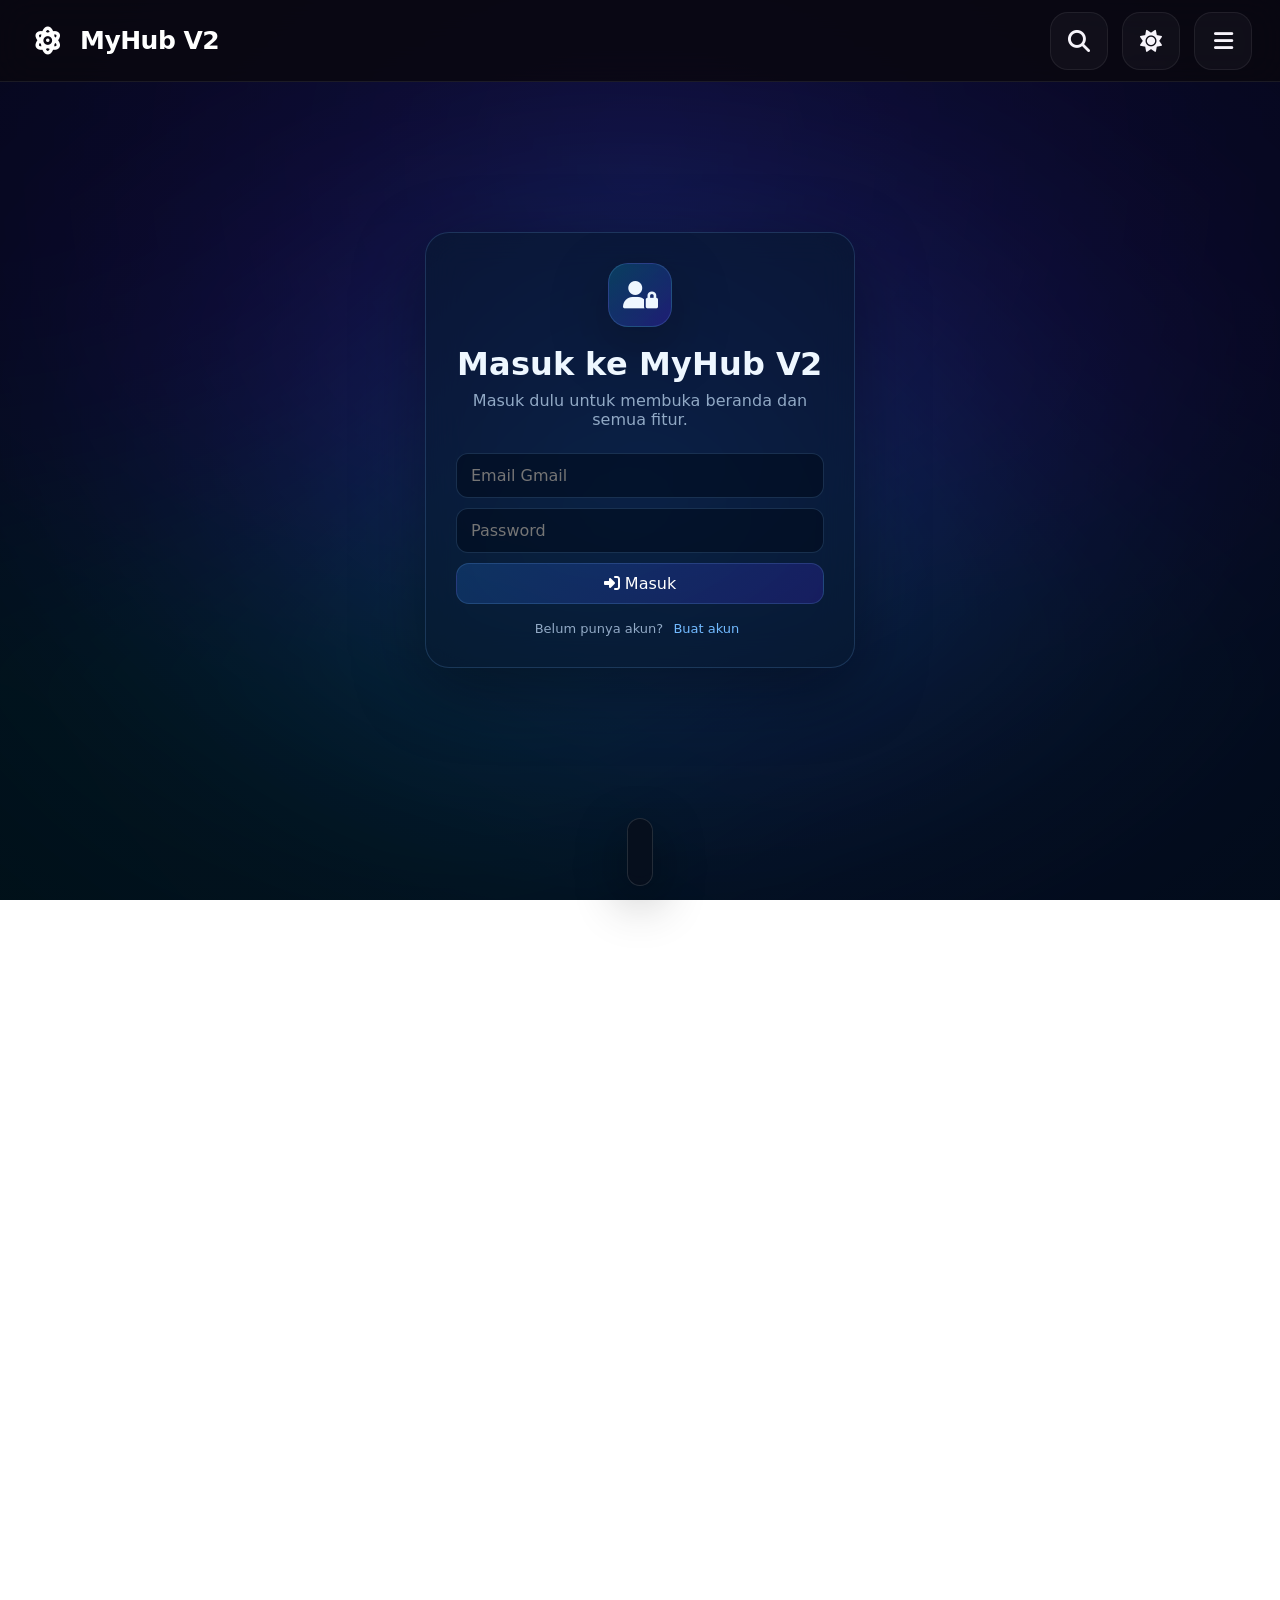
==== commit ab5fbf23: "Add files via upload" ====
--- a/index.html
+++ b/index.html
@@ -10,8 +10,12 @@
 <body>
 <canvas id="aurora"></canvas><div class="aurora-overlay"></div><div id="authRoot"></div>
 <header class="topbar">
-  <nav id="gooeyNav" class="gooey-nav" aria-label="Navigasi utama"></nav>
-  <button id="menuBtn" class="icon-btn" aria-label="Buka menu">☰</button>
+  <div class="brand fold-text"><span class="brand-logo" aria-hidden="true"><i class="fa-solid fa-atom"></i></span><span>MyHub V2</span></div>
+  <div class="top-actions">
+    <button id="searchBtn" class="top-icon-btn" aria-label="Search" title="Search"><i class="fa-solid fa-magnifying-glass"></i></button>
+    <button id="themeBtn" class="top-icon-btn" aria-label="Ubah tampilan" title="Ubah tampilan"><i class="fa-solid fa-sun"></i></button>
+    <button id="menuBtn" class="top-icon-btn" aria-label="Buka menu" title="Menu"><i class="fa-solid fa-bars"></i></button>
+  </div>
 </header>
 <main id="app" class="app"></main>
 <div id="toast" class="toast"></div>
--- a/style.css
+++ b/style.css
@@ -49,3 +49,22 @@
 @media(min-width:721px){
   #gooeyNav{flex:1}
 }
+
+/* React Bits-inspired top header */
+.topbar{height:82px;padding:12px 28px;justify-content:space-between;gap:20px;background:rgba(10,8,16,.86);border-bottom:1px solid rgba(255,255,255,.08);backdrop-filter:blur(18px)}
+.topbar .brand{display:flex;align-items:center;gap:12px;font-size:25px;letter-spacing:-.5px;color:#fff}
+.brand-logo{width:40px;height:40px;display:grid;place-items:center;font-size:28px;color:#fff}
+.top-actions{display:flex;align-items:center;gap:14px;margin-left:auto}
+.top-icon-btn{width:58px;height:58px;border:1px solid rgba(255,255,255,.07);border-radius:18px;background:rgba(255,255,255,.035);color:#f7f4fb;display:grid;place-items:center;font-size:22px;cursor:pointer;transition:transform .2s ease,background .2s ease,border-color .2s ease}
+.top-icon-btn:hover{transform:translateY(-2px);background:rgba(255,255,255,.075);border-color:rgba(255,255,255,.14)}
+#gooeyNav{display:none!important}
+.light-theme .topbar{background:rgba(245,248,255,.9);border-bottom-color:rgba(10,20,40,.1)}
+.light-theme .topbar .brand,.light-theme .top-icon-btn{color:#10213d}
+.light-theme .top-icon-btn{background:rgba(10,30,60,.05);border-color:rgba(10,30,60,.1)}
+@media(max-width:720px){
+  .topbar{height:74px;padding:10px 12px;gap:10px}
+  .topbar .brand{font-size:20px;gap:8px}
+  .brand-logo{width:34px;height:34px;font-size:24px}
+  .top-actions{gap:7px}
+  .top-icon-btn{width:46px;height:46px;border-radius:14px;font-size:18px}
+}
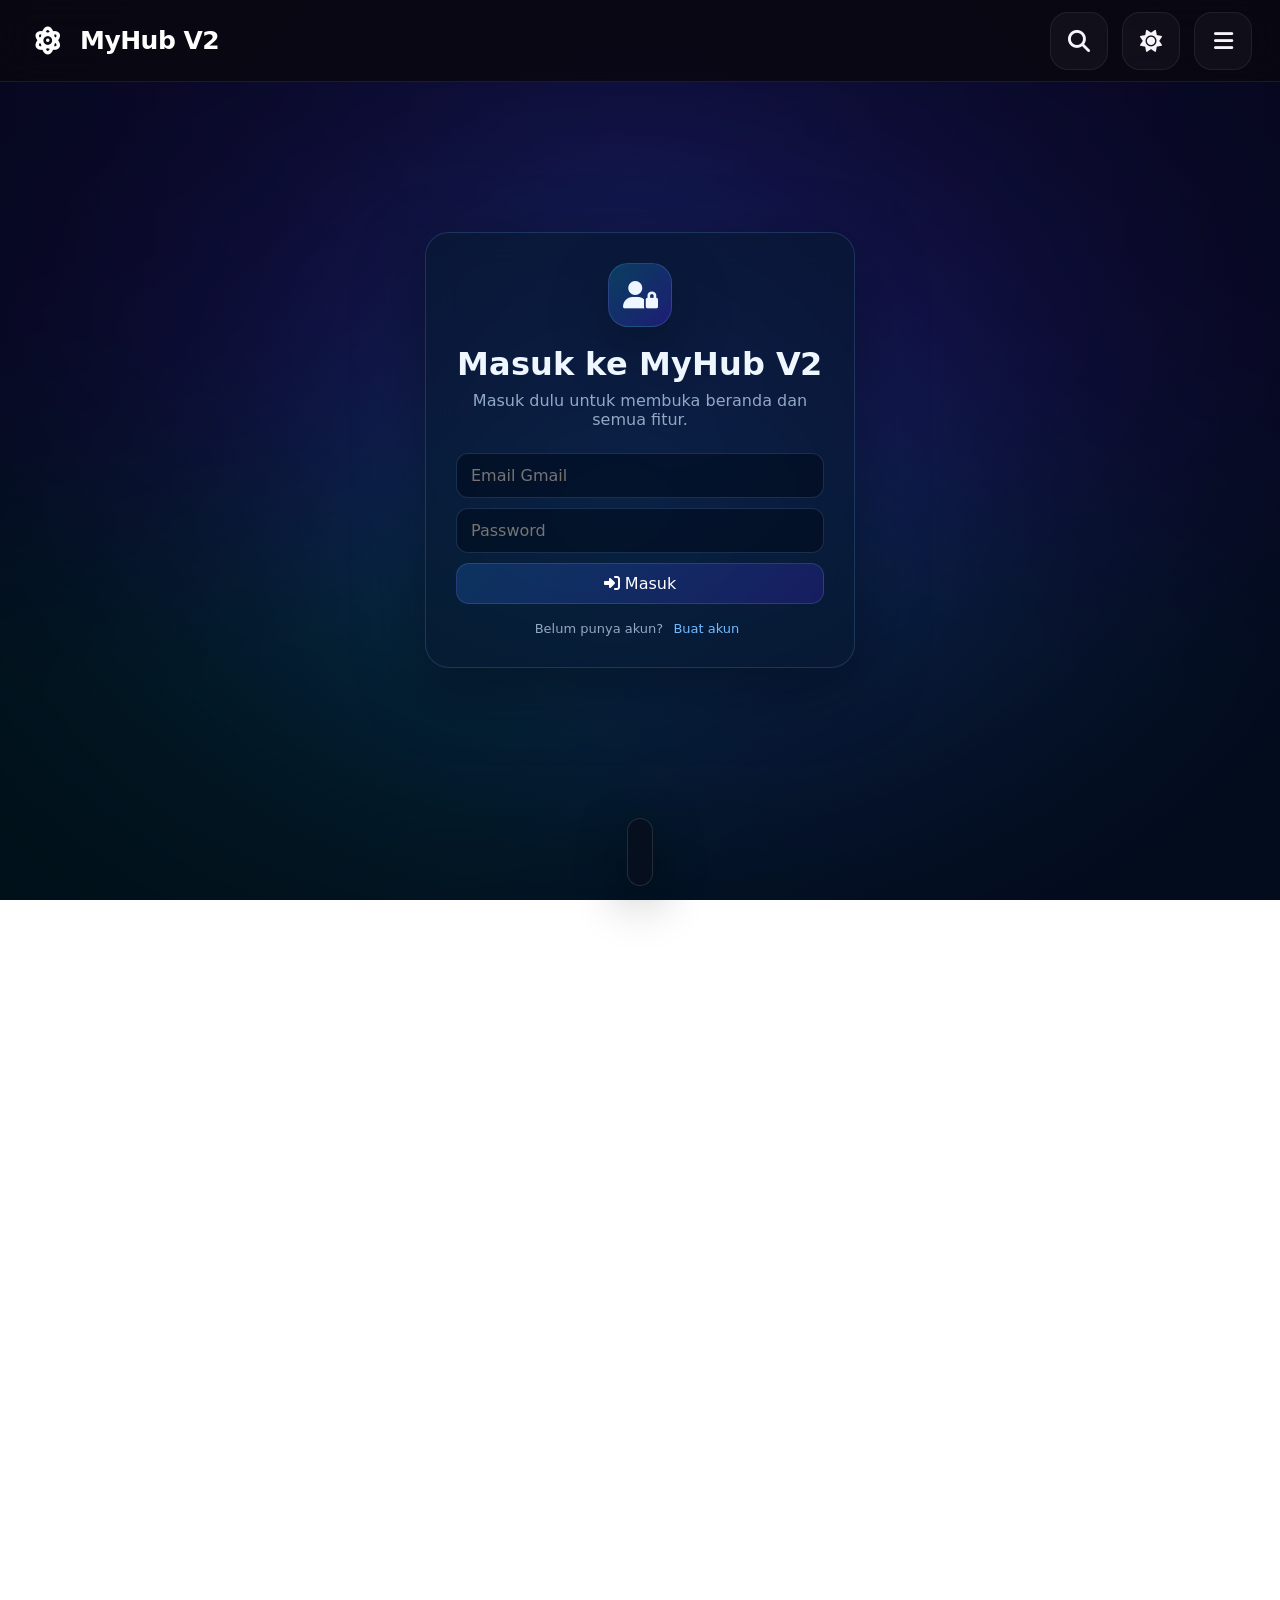
==== commit 23e0d387: "Add files via upload" ====
--- a/index.html
+++ b/index.html
@@ -23,5 +23,6 @@
 <footer id="dock" class="dock"></footer>
 <div id="modalRoot"></div>
 <script src="GooeyNav.js"></script>
+<script src="profile-card.js"></script>
 <script src="script.js"></script>
 </body></html>
--- a/style.css
+++ b/style.css
@@ -68,3 +68,6 @@
   .top-actions{gap:7px}
   .top-icon-btn{width:46px;height:46px;border-radius:14px;font-size:18px}
 }
+
+/* ProfileCard + settings hierarchy */
+.hero-home{align-items:start;min-height:auto;padding-top:12px}.hero-home .hero-content{width:100%;display:flex;flex-direction:column;align-items:center}.hero-home h1{margin-top:0}.hero-home p{margin-top:0}.settings-grid{display:grid;gap:14px}.setting-card{display:grid;grid-template-columns:auto 1fr auto;align-items:center;gap:15px;text-decoration:none;color:inherit}.setting-card h3{margin:0 0 4px}.setting-card p{margin:0}.setting-icon{width:44px;height:44px;border-radius:14px;display:grid;place-items:center;background:rgba(55,130,255,.12);border:1px solid var(--line)}
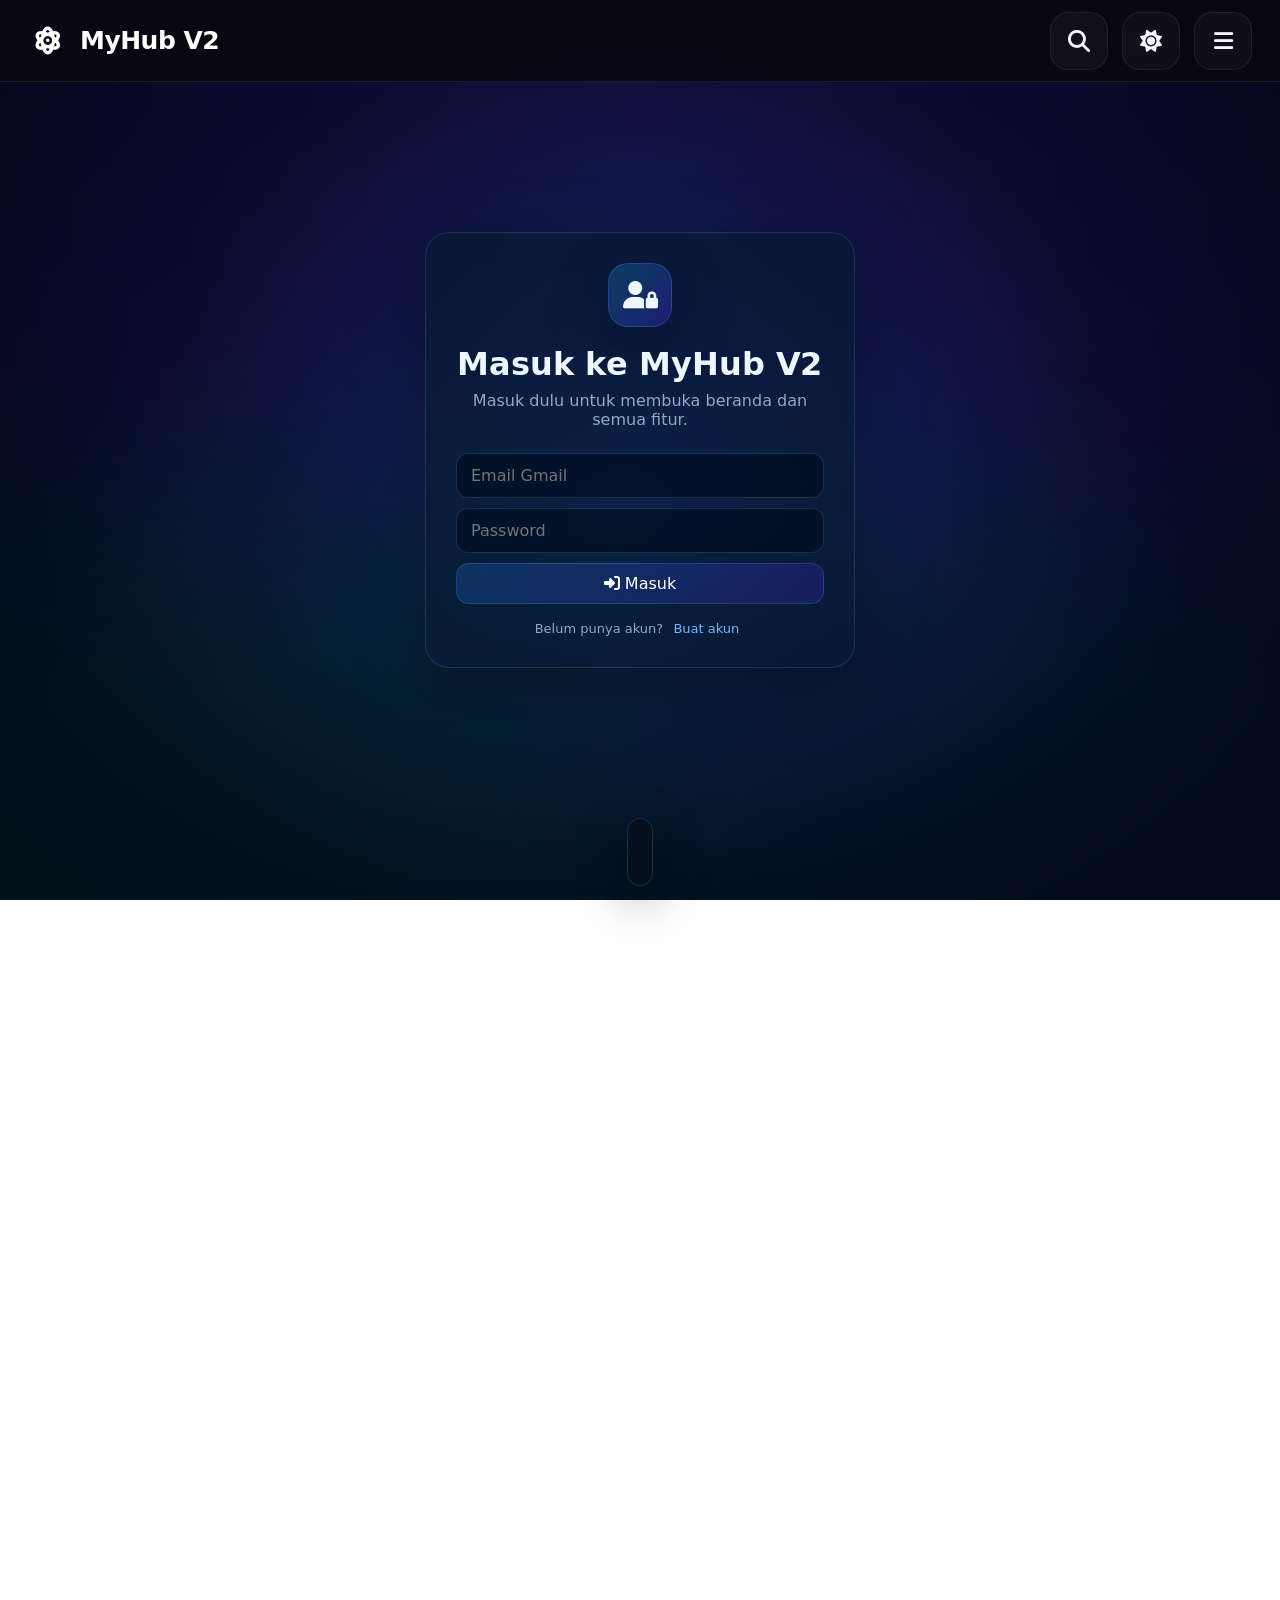
==== commit ee2fa028: "Add files via upload" ====
--- a/index.html
+++ b/index.html
@@ -5,6 +5,7 @@
 <meta name="theme-color" content="#061326"><title>MyHub V2</title>
 <link rel="stylesheet" href="style.css">
 <link rel="stylesheet" href="GooeyNav.css">
+<link rel="stylesheet" href="profile-card.css">
 <link rel="stylesheet" href="https://cdnjs.cloudflare.com/ajax/libs/font-awesome/6.7.2/css/all.min.css">
 </head>
 <body>
--- a/style.css
+++ b/style.css
@@ -71,3 +71,8 @@
 
 /* ProfileCard + settings hierarchy */
 .hero-home{align-items:start;min-height:auto;padding-top:12px}.hero-home .hero-content{width:100%;display:flex;flex-direction:column;align-items:center}.hero-home h1{margin-top:0}.hero-home p{margin-top:0}.settings-grid{display:grid;gap:14px}.setting-card{display:grid;grid-template-columns:auto 1fr auto;align-items:center;gap:15px;text-decoration:none;color:inherit}.setting-card h3{margin:0 0 4px}.setting-card p{margin:0}.setting-icon{width:44px;height:44px;border-radius:14px;display:grid;place-items:center;background:rgba(55,130,255,.12);border:1px solid var(--line)}
+
+/* Standalone edit pages */
+body.standalone-page{background:#041022;min-height:100vh;}
+.edit-page{max-width:900px;}
+.edit-page .page-head{padding-top:8px;}
--- a/profile-card.css
+++ b/profile-card.css
@@ -0,0 +1,9 @@
+.profile-card-slot{display:flex;justify-content:center;margin:28px auto 0;width:min(100%,520px)}
+.pc-card-wrapper{width:100%;perspective:1000px}
+.pc-card{position:relative;min-height:300px;border-radius:28px;overflow:hidden;background:linear-gradient(145deg,rgba(16,35,67,.95),rgba(4,14,30,.88));border:1px solid rgba(130,190,255,.2);box-shadow:0 25px 70px rgba(0,0,0,.35);transform:rotateX(var(--rx,0deg)) rotateY(var(--ry,0deg));transition:transform .15s ease;isolation:isolate}
+.pc-shine{position:absolute;inset:-30%;background:radial-gradient(circle at var(--mx,50%) var(--my,50%),rgba(255,255,255,.22),transparent 24%);mix-blend-mode:screen;pointer-events:none;z-index:2}
+.pc-glare{position:absolute;inset:0;background:linear-gradient(120deg,transparent 30%,rgba(255,255,255,.08) 48%,transparent 64%);transform:translateX(-30%);animation:pc-glare 5s ease-in-out infinite;pointer-events:none;z-index:2}
+@keyframes pc-glare{50%{transform:translateX(30%)}}
+.pc-avatar-content{position:relative;z-index:3;display:grid;place-items:center;padding:30px 20px 18px}.pc-avatar{width:126px;height:126px;border-radius:50%;display:grid;place-items:center;overflow:hidden;background:linear-gradient(135deg,#1d5ea8,#17254c);border:4px solid rgba(255,255,255,.9);box-shadow:0 12px 40px rgba(0,0,0,.35);font-size:42px;font-weight:800}.pc-avatar img{width:100%;height:100%;object-fit:cover}.pc-status{margin-top:12px;padding:7px 12px;border-radius:999px;background:rgba(20,180,130,.12);border:1px solid rgba(80,230,180,.2);font-size:12px;color:#c9ffe9}
+.pc-user-info{position:absolute;z-index:4;left:16px;right:16px;bottom:16px;display:flex;align-items:center;justify-content:space-between;gap:12px;padding:14px 15px;border:1px solid rgba(255,255,255,.1);border-radius:18px;background:rgba(3,12,27,.72);backdrop-filter:blur(14px)}.pc-user-text{display:grid;gap:4px;min-width:0}.pc-user-text strong{font-size:17px;white-space:nowrap;overflow:hidden;text-overflow:ellipsis}.pc-user-text span{font-size:12px;color:#9fb3cb;white-space:nowrap;overflow:hidden;text-overflow:ellipsis}.pc-contact{border:1px solid rgba(130,190,255,.25);background:rgba(60,135,255,.14);color:#fff;border-radius:11px;padding:9px 11px;cursor:pointer;white-space:nowrap}
+@media(max-width:600px){.pc-card{min-height:270px}.pc-avatar{width:108px;height:108px}.pc-user-info{padding:12px}.pc-contact{font-size:12px}}
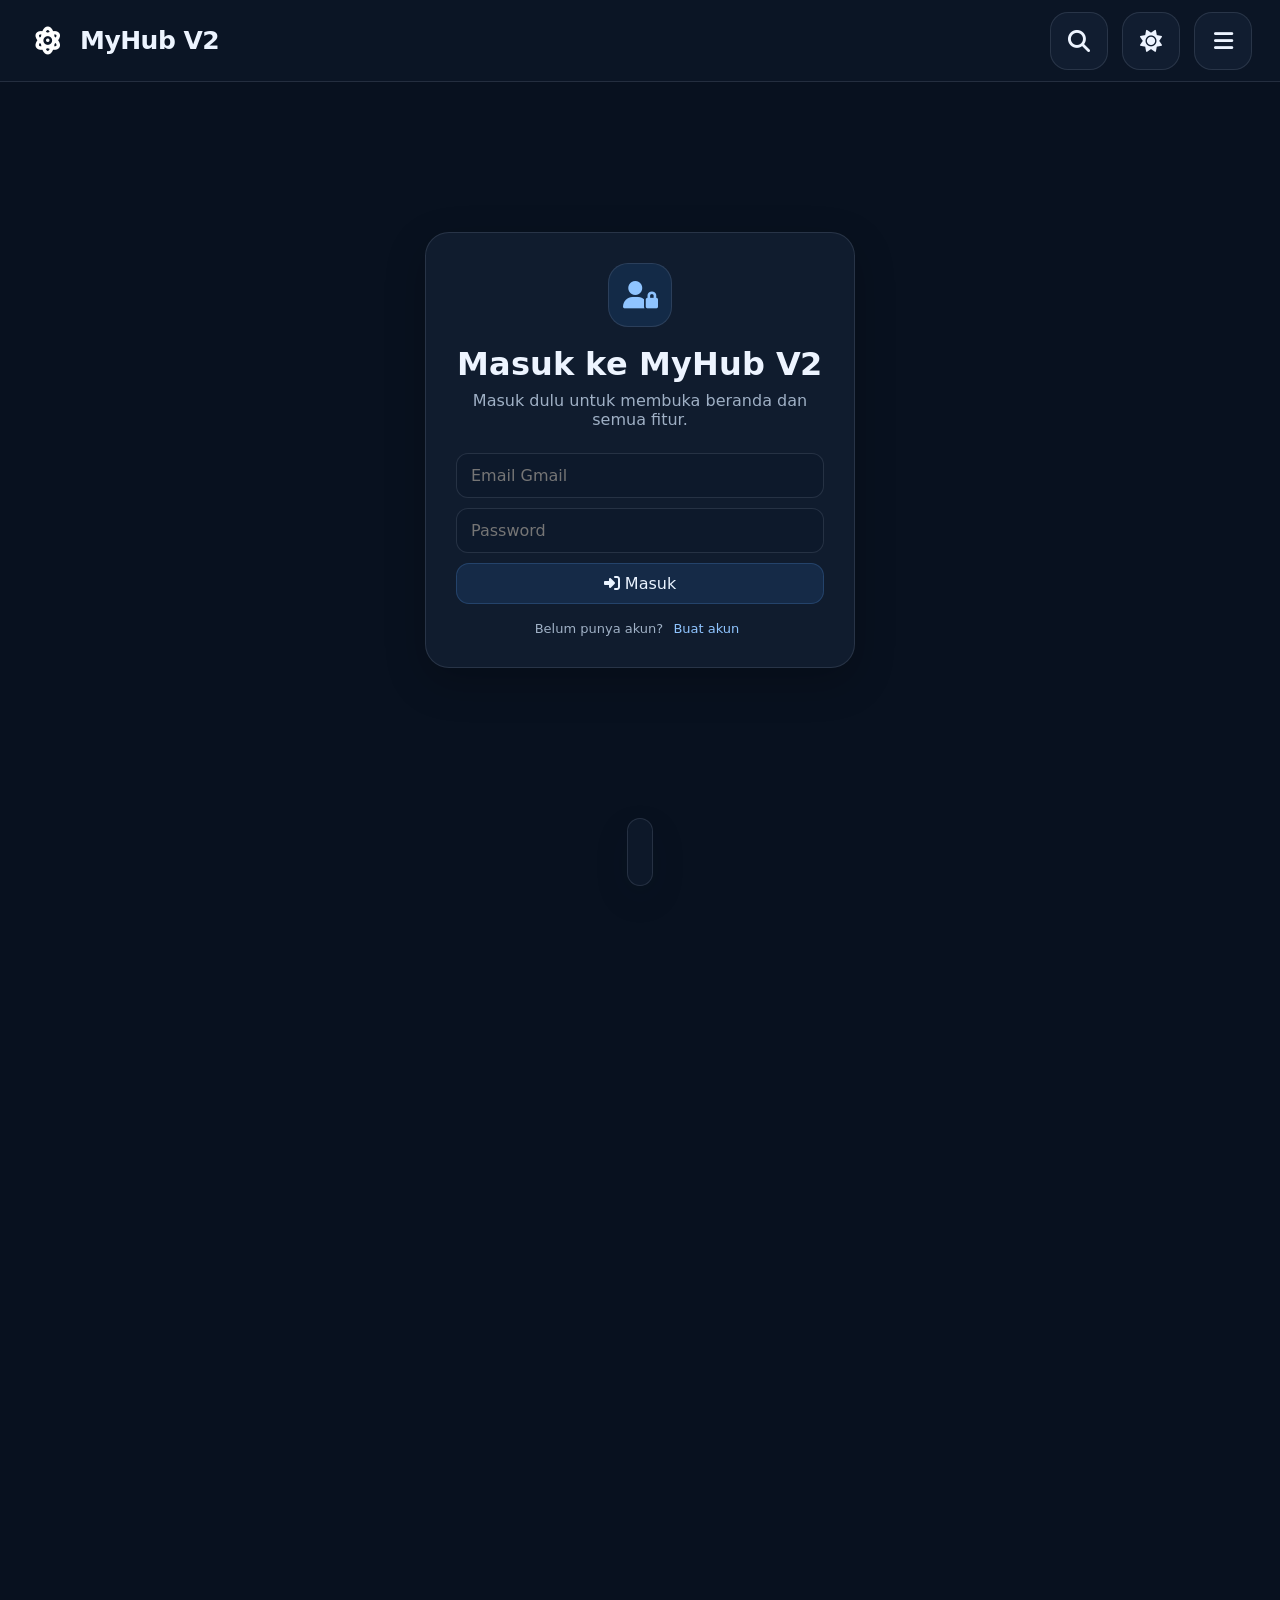
==== commit cae0895e: "Add files via upload" ====
--- a/index.html
+++ b/index.html
@@ -9,7 +9,7 @@
 <link rel="stylesheet" href="https://cdnjs.cloudflare.com/ajax/libs/font-awesome/6.7.2/css/all.min.css">
 </head>
 <body>
-<canvas id="aurora"></canvas><div class="aurora-overlay"></div><div id="authRoot"></div>
+<div id="authRoot"></div>
 <header class="topbar">
   <div class="brand fold-text"><span class="brand-logo" aria-hidden="true"><i class="fa-solid fa-atom"></i></span><span>MyHub V2</span></div>
   <div class="top-actions">
--- a/style.css
+++ b/style.css
@@ -1,14 +1,11 @@
-:root{--bg:#041022;--glass:rgba(8,25,48,.62);--glass2:rgba(12,34,63,.78);--line:rgba(125,190,255,.18);--text:#eef7ff;--muted:#91a9c5;--accent:#3aa9ff;--accent2:#694cff;--shadow:0 20px 70px rgba(0,0,0,.38)}*{box-sizing:border-box}html,body{margin:0;min-height:100%;font-family:Inter,system-ui,-apple-system,Segoe UI,sans-serif;background:transparent;color:var(--text)}body{overflow-x:hidden;min-height:100vh}button,input,textarea,select{font:inherit}.topbar{position:fixed;z-index:20;top:0;left:0;right:0;height:78px;padding:14px 20px;display:flex;align-items:center;gap:18px;background:linear-gradient(180deg,rgba(2,12,28,.82),rgba(2,12,28,.22));backdrop-filter:blur(12px)}.brand{font-weight:800;font-size:22px;white-space:nowrap}.gooey-nav{display:flex;gap:7px;align-items:center;margin:auto;position:relative}.gooey-nav button{border:1px solid transparent;background:transparent;color:#a9bdd5;padding:10px 14px;border-radius:999px;cursor:pointer;position:relative;transition:.25s}.gooey-nav button.active,.gooey-nav button:hover{color:white;background:rgba(54,139,255,.16);border-color:var(--line)}.icon-btn{border:1px solid var(--line);background:rgba(11,30,55,.65);color:white;border-radius:12px;width:44px;height:44px;cursor:pointer;backdrop-filter:blur(10px)}.app{min-height:100vh;padding:115px 22px 145px;max-width:1100px;margin:auto}.hero{min-height:65vh;display:grid;place-items:center;text-align:center}.hero h1{font-size:clamp(42px,8vw,82px);margin:0 0 12px}.hero p{color:var(--muted);font-size:18px}.glass{background:var(--glass);border:1px solid var(--line);box-shadow:var(--shadow);backdrop-filter:blur(18px);border-radius:24px}.page-head{margin-bottom:22px}.page-head h1{margin:0 0 7px;font-size:36px}.page-head p{margin:0;color:var(--muted)}.grid{display:grid;grid-template-columns:repeat(auto-fit,minmax(190px,1fr));gap:16px}.card{padding:20px}.card h3{margin:0 0 8px}.muted{color:var(--muted)}.btn{border:1px solid var(--line);background:linear-gradient(135deg,rgba(40,135,255,.2),rgba(82,39,255,.2));color:white;border-radius:13px;padding:10px 14px;cursor:pointer}.danger{background:rgba(220,60,80,.15)}.input{width:100%;padding:12px 14px;border:1px solid var(--line);border-radius:12px;background:rgba(0,10,25,.55);color:white;outline:none}.form{display:grid;gap:10px}.row{display:flex;gap:10px;flex-wrap:wrap}.drawer{position:fixed;z-index:50;right:-380px;top:0;bottom:0;width:min(380px,92vw);padding:22px;background:rgba(4,18,37,.9);border-left:1px solid var(--line);backdrop-filter:blur(25px);transition:right .3s}.drawer.open{right:0}.drawer-shade{position:fixed;z-index:40;inset:0;background:rgba(0,0,0,.45);opacity:0;pointer-events:none;transition:.3s}.drawer-shade.open{opacity:1;pointer-events:auto}.drawer-head{display:flex;justify-content:space-between;align-items:center;margin:45px 0 22px}.drawer-head small{display:block;color:var(--muted);margin-top:4px}.drawer-menu{display:grid;gap:8px}.drawer-menu button{text-align:left;border:1px solid transparent;background:rgba(255,255,255,.035);color:white;padding:14px;border-radius:13px;cursor:pointer}.drawer-menu button:hover{border-color:var(--line);background:rgba(50,130,255,.1)}.drawer-menu .settings{margin-top:18px}.dock{position:fixed;z-index:30;left:50%;bottom:14px;transform:translateX(-50%);height:68px;display:flex;align-items:center;gap:8px;padding:8px 12px;background:rgba(8,15,28,.84);border:1px solid rgba(255,255,255,.12);border-radius:22px;backdrop-filter:blur(20px);box-shadow:0 15px 50px rgba(0,0,0,.45)}.dock-item{width:50px;height:50px;border-radius:16px;border:0;background:transparent;color:#c9d9ea;display:grid;place-items:center;cursor:pointer;transition:transform .16s ease,background .2s}.dock-item:hover{background:rgba(70,145,255,.12)}.dock-label{position:absolute;bottom:80px;background:rgba(5,15,28,.9);border:1px solid var(--line);padding:6px 9px;border-radius:9px;font-size:12px;opacity:0;pointer-events:none;transform:translateY(5px);transition:.15s}.dock-item-wrap{position:relative}.dock-item-wrap:hover .dock-label{opacity:1;transform:none}.modal{position:fixed;z-index:80;inset:0;display:grid;place-items:center;padding:20px;background:rgba(0,0,0,.58)}.modal-box{width:min(720px,100%);max-height:88vh;overflow:auto;padding:22px}.modal-head{display:flex;justify-content:space-between;align-items:center;margin-bottom:15px}.list{display:grid;gap:10px}.list-item{padding:13px;border:1px solid var(--line);border-radius:13px;background:rgba(255,255,255,.03)}.toast{position:fixed;z-index:100;left:50%;bottom:100px;transform:translate(-50%,20px);opacity:0;padding:10px 14px;border-radius:12px;background:#071a31;border:1px solid var(--line);transition:.25s}.toast.show{opacity:1;transform:translate(-50%,0)}.fold-char{display:inline-block;transform-origin:50% 0;animation:fold .65s cubic-bezier(.22,1,.36,1) both}@keyframes fold{from{opacity:0;transform:perspective(700px) rotateX(-80deg) translateY(-12px)}to{opacity:1;transform:perspective(700px) rotateX(0) translateY(0)}}#aurora{position:fixed;inset:0;width:100%;height:100%;z-index:-3}.aurora-overlay{position:fixed;inset:0;z-index:-2;background:radial-gradient(circle at 50% 20%,transparent,rgba(1,8,20,.55) 75%)}@media(max-width:720px){.topbar{height:68px;padding:10px 8px;gap:6px}.brand{font-size:17px}.gooey-nav{display:flex}.app{padding:92px 14px 125px}.hero{min-height:70vh}.hero h1{font-size:48px}.dock{bottom:9px;gap:4px;padding:7px 9px}.dock-item{width:46px;height:46px}.page-head h1{font-size:30px}}
+:root{--bg:#041022;--glass:rgba(8,25,48,.62);--glass2:rgba(12,34,63,.78);--line:rgba(125,190,255,.18);--text:#eef7ff;--muted:#91a9c5;--accent:#3aa9ff;--accent2:#694cff;--shadow:0 20px 70px rgba(0,0,0,.38)}*{box-sizing:border-box}html,body{margin:0;min-height:100%;font-family:Inter,system-ui,-apple-system,Segoe UI,sans-serif;background:transparent;color:var(--text)}body{overflow-x:hidden;min-height:100vh}button,input,textarea,select{font:inherit}.topbar{position:fixed;z-index:20;top:0;left:0;right:0;height:78px;padding:14px 20px;display:flex;align-items:center;gap:18px;background:linear-gradient(180deg,rgba(2,12,28,.82),rgba(2,12,28,.22));backdrop-filter:blur(12px)}.brand{font-weight:800;font-size:22px;white-space:nowrap}.gooey-nav{display:flex;gap:7px;align-items:center;margin:auto;position:relative}.gooey-nav button{border:1px solid transparent;background:transparent;color:#a9bdd5;padding:10px 14px;border-radius:999px;cursor:pointer;position:relative;transition:.25s}.gooey-nav button.active,.gooey-nav button:hover{color:white;background:rgba(54,139,255,.16);border-color:var(--line)}.icon-btn{border:1px solid var(--line);background:rgba(11,30,55,.65);color:white;border-radius:12px;width:44px;height:44px;cursor:pointer;backdrop-filter:blur(10px)}.app{min-height:100vh;padding:115px 22px 145px;max-width:1100px;margin:auto}.hero{min-height:65vh;display:grid;place-items:center;text-align:center}.hero h1{font-size:clamp(42px,8vw,82px);margin:0 0 12px}.hero p{color:var(--muted);font-size:18px}.glass{background:var(--glass);border:1px solid var(--line);box-shadow:var(--shadow);backdrop-filter:blur(18px);border-radius:24px}.page-head{margin-bottom:22px}.page-head h1{margin:0 0 7px;font-size:36px}.page-head p{margin:0;color:var(--muted)}.grid{display:grid;grid-template-columns:repeat(auto-fit,minmax(190px,1fr));gap:16px}.card{padding:20px}.card h3{margin:0 0 8px}.muted{color:var(--muted)}.btn{border:1px solid var(--line);background:linear-gradient(135deg,rgba(40,135,255,.2),rgba(82,39,255,.2));color:white;border-radius:13px;padding:10px 14px;cursor:pointer}.danger{background:rgba(220,60,80,.15)}.input{width:100%;padding:12px 14px;border:1px solid var(--line);border-radius:12px;background:rgba(0,10,25,.55);color:white;outline:none}.form{display:grid;gap:10px}.row{display:flex;gap:10px;flex-wrap:wrap}.drawer{position:fixed;z-index:50;right:-380px;top:0;bottom:0;width:min(380px,92vw);padding:22px;background:rgba(4,18,37,.9);border-left:1px solid var(--line);backdrop-filter:blur(25px);transition:right .3s}.drawer.open{right:0}.drawer-shade{position:fixed;z-index:40;inset:0;background:rgba(0,0,0,.45);opacity:0;pointer-events:none;transition:.3s}.drawer-shade.open{opacity:1;pointer-events:auto}.drawer-head{display:flex;justify-content:space-between;align-items:center;margin:45px 0 22px}.drawer-head small{display:block;color:var(--muted);margin-top:4px}.drawer-menu{display:grid;gap:8px}.drawer-menu button{text-align:left;border:1px solid transparent;background:rgba(255,255,255,.035);color:white;padding:14px;border-radius:13px;cursor:pointer}.drawer-menu button:hover{border-color:var(--line);background:rgba(50,130,255,.1)}.drawer-menu .settings{margin-top:18px}.dock{position:fixed;z-index:30;left:50%;bottom:14px;transform:translateX(-50%);height:68px;display:flex;align-items:center;gap:8px;padding:8px 12px;background:rgba(8,15,28,.84);border:1px solid rgba(255,255,255,.12);border-radius:22px;backdrop-filter:blur(20px);box-shadow:0 15px 50px rgba(0,0,0,.45)}.dock-item{width:50px;height:50px;border-radius:16px;border:0;background:transparent;color:#c9d9ea;display:grid;place-items:center;cursor:pointer;transition:transform .16s ease,background .2s}.dock-item:hover{background:rgba(70,145,255,.12)}.dock-label{position:absolute;bottom:80px;background:rgba(5,15,28,.9);border:1px solid var(--line);padding:6px 9px;border-radius:9px;font-size:12px;opacity:0;pointer-events:none;transform:translateY(5px);transition:.15s}.dock-item-wrap{position:relative}.dock-item-wrap:hover .dock-label{opacity:1;transform:none}.modal{position:fixed;z-index:80;inset:0;display:grid;place-items:center;padding:20px;background:rgba(0,0,0,.58)}.modal-box{width:min(720px,100%);max-height:88vh;overflow:auto;padding:22px}.modal-head{display:flex;justify-content:space-between;align-items:center;margin-bottom:15px}.list{display:grid;gap:10px}.list-item{padding:13px;border:1px solid var(--line);border-radius:13px;background:rgba(255,255,255,.03)}.toast{position:fixed;z-index:100;left:50%;bottom:100px;transform:translate(-50%,20px);opacity:0;padding:10px 14px;border-radius:12px;background:#071a31;border:1px solid var(--line);transition:.25s}.toast.show{opacity:1;transform:translate(-50%,0)}.fold-char{display:inline-block;transform-origin:50% 0;animation:fold .65s cubic-bezier(.22,1,.36,1) both}@keyframes fold{from{opacity:0;transform:perspective(700px) rotateX(-80deg) translateY(-12px)}to{opacity:1;transform:perspective(700px) rotateX(0) translateY(0)}}@media(max-width:720px){.topbar{height:68px;padding:10px 8px;gap:6px}.brand{font-size:17px}.gooey-nav{display:flex}.app{padding:92px 14px 125px}.hero{min-height:70vh}.hero h1{font-size:48px}.dock{bottom:9px;gap:4px;padding:7px 9px}.dock-item{width:46px;height:46px}.page-head h1{font-size:30px}}
 
 /* v2 polish */
-#aurora{z-index:-1!important;pointer-events:none;background:#041022}
-.aurora-overlay{z-index:-0!important;pointer-events:none;background:radial-gradient(circle at 50% 18%,rgba(38,111,230,.08),rgba(1,8,20,.48) 78%)}
 .topbar{z-index:100;justify-content:flex-start}.menu-spacer{flex:1}.topbar .icon-btn{margin-left:auto}
 .auth-screen{min-height:100vh;display:grid;place-items:center;padding:24px;background:rgba(2,10,25,.18)}
 .auth-box{width:min(430px,100%);padding:30px}.auth-logo{width:64px;height:64px;border-radius:20px;display:grid;place-items:center;margin:0 auto 18px;font-size:28px;background:linear-gradient(135deg,rgba(6,182,212,.24),rgba(82,39,255,.28));border:1px solid var(--line);box-shadow:0 18px 60px rgba(0,0,0,.3)}
 .auth-box h1{text-align:center;margin:0 0 8px}.auth-box>p{text-align:center;color:var(--muted);margin:0 0 24px}.auth-switch{text-align:center;color:var(--muted);margin-top:16px;font-size:13px}.link-btn{background:none;border:0;color:#72baff;cursor:pointer}.feature-icon,.nav-icon,.menu-icon,.dock-icon{display:inline-grid;place-items:center;width:20px;height:20px}
 .drawer-menu button{display:flex;align-items:center;gap:12px}.drawer-menu .settings{margin-top:18px}.gooey-nav button{display:flex;align-items:center;gap:8px}.dock-item{position:relative}.dock-icon{font-size:17px}.hero{position:relative;z-index:1}.app{position:relative;z-index:2}.auth-screen{position:relative;z-index:10}
-.no-aurora #aurora,.no-aurora .aurora-overlay{display:none}
 @media(max-width:720px){.topbar{padding:10px 12px}.brand{font-size:18px}.auth-box{padding:24px}}
 
 /* GooeyNav integration */
@@ -76,3 +73,91 @@
 body.standalone-page{background:#041022;min-height:100vh;}
 .edit-page{max-width:900px;}
 .edit-page .page-head{padding-top:8px;}
+
+
+/* Clean default background + dark/light themes */
+:root{
+  --bg:#f4f6fa;
+  --glass:#ffffff;
+  --glass2:#ffffff;
+  --line:rgba(15,35,65,.12);
+  --text:#152238;
+  --muted:#64748b;
+  --accent:#2563eb;
+  --accent2:#4f46e5;
+  --shadow:0 12px 35px rgba(15,23,42,.08);
+}
+html,body{background:var(--bg);color:var(--text)}
+body{transition:background-color .2s ease,color .2s ease}
+.glass{background:var(--glass);border-color:var(--line);box-shadow:var(--shadow);backdrop-filter:none}
+.topbar{background:var(--glass);border-bottom:1px solid var(--line);backdrop-filter:none}
+.topbar .brand,.top-icon-btn{color:var(--text)}
+.top-icon-btn{background:#fff;border-color:var(--line)}
+.btn{background:#eef4ff;color:#17325f;border-color:rgba(37,99,235,.18)}
+.input{background:#fff;color:var(--text);border-color:var(--line)}
+.drawer{background:var(--glass);border-left-color:var(--line);backdrop-filter:none}
+.drawer-menu button{background:#f7f9fc;color:var(--text)}
+.drawer-menu button:hover{background:#edf3ff;border-color:var(--line)}
+.drawer-shade{background:rgba(15,23,42,.28)}
+.dock{background:#fff;border-color:var(--line);box-shadow:0 12px 35px rgba(15,23,42,.12);backdrop-filter:none}
+.dock-item{color:#40516b}
+.dock-label{background:#fff;color:var(--text);border-color:var(--line)}
+.list-item{background:#f8fafc;border-color:var(--line)}
+.toast{background:#fff;color:var(--text);border-color:var(--line)}
+.setting-icon{background:#eef4ff}
+.modal{background:rgba(15,23,42,.35)}
+.auth-screen{background:var(--bg)}
+.auth-logo{background:#eef4ff;box-shadow:none}
+.auth-logo i{color:var(--accent)}
+body.light-theme{background:#f4f6fa;color:#152238}
+body.light-theme .topbar{background:#fff}
+body.light-theme .topbar .brand,body.light-theme .top-icon-btn{color:#152238}
+body.light-theme .top-icon-btn{background:#fff}
+body:not(.light-theme){
+  --bg:#08111f;
+  --glass:#101c2e;
+  --glass2:#132238;
+  --line:rgba(148,163,184,.18);
+  --text:#edf4ff;
+  --muted:#9fb0c5;
+  --accent:#60a5fa;
+  --accent2:#818cf8;
+  --shadow:0 14px 40px rgba(0,0,0,.22);
+}
+body:not(.light-theme) .topbar{background:#0b1525}
+body:not(.light-theme) .top-icon-btn{background:#111d30;color:#edf4ff}
+body:not(.light-theme) .btn{background:#152a47;color:#eaf3ff;border-color:rgba(96,165,250,.2)}
+body:not(.light-theme) .input{background:#0d192b;color:#edf4ff}
+body:not(.light-theme) .drawer{background:#0b1728}
+body:not(.light-theme) .drawer-menu button{background:#111f33;color:#edf4ff}
+body:not(.light-theme) .drawer-menu button:hover{background:#162a46}
+body:not(.light-theme) .dock{background:#0d1829;color:#edf4ff}
+body:not(.light-theme) .dock-item{color:#d3dfed}
+body:not(.light-theme) .dock-label{background:#111d30;color:#edf4ff}
+body:not(.light-theme) .list-item{background:#0e1a2b}
+body:not(.light-theme) .toast{background:#101c2e;color:#edf4ff}
+body:not(.light-theme) .setting-icon{background:#132a47}
+body:not(.light-theme) .auth-logo{background:#132a47}
+body:not(.light-theme) .auth-logo i{color:#8fc4ff}
+body:not(.light-theme) .link-btn{color:#8fc4ff}
+body:not(.light-theme) .modal{background:rgba(0,0,0,.52)}
+
+
+/* Better page hierarchy and mobile spacing */
+.app{padding-top:112px}
+.page-head{margin-bottom:26px}
+.page-head h1{font-size:clamp(30px,5vw,40px);letter-spacing:-.6px;line-height:1.15}
+.page-head p{font-size:15px;line-height:1.5}
+.drawer{padding:24px 22px 24px}
+.drawer-head{margin:76px 0 22px}
+.edit-page .page-head{padding-top:10px}
+body.standalone-page{background:var(--bg);color:var(--text)}
+.standalone-page .app{padding-top:34px}
+@media(max-width:720px){
+  .app{padding:96px 14px 125px}
+  .page-head{margin-bottom:20px}
+  .page-head h1{font-size:30px}
+  .drawer-head{margin-top:76px}
+  .standalone-page .app{padding:24px 14px 40px}
+  .hero-home{padding-top:8px}
+}
--- a/profile-card.css
+++ b/profile-card.css
@@ -7,3 +7,6 @@
 .pc-avatar-content{position:relative;z-index:3;display:grid;place-items:center;padding:30px 20px 18px}.pc-avatar{width:126px;height:126px;border-radius:50%;display:grid;place-items:center;overflow:hidden;background:linear-gradient(135deg,#1d5ea8,#17254c);border:4px solid rgba(255,255,255,.9);box-shadow:0 12px 40px rgba(0,0,0,.35);font-size:42px;font-weight:800}.pc-avatar img{width:100%;height:100%;object-fit:cover}.pc-status{margin-top:12px;padding:7px 12px;border-radius:999px;background:rgba(20,180,130,.12);border:1px solid rgba(80,230,180,.2);font-size:12px;color:#c9ffe9}
 .pc-user-info{position:absolute;z-index:4;left:16px;right:16px;bottom:16px;display:flex;align-items:center;justify-content:space-between;gap:12px;padding:14px 15px;border:1px solid rgba(255,255,255,.1);border-radius:18px;background:rgba(3,12,27,.72);backdrop-filter:blur(14px)}.pc-user-text{display:grid;gap:4px;min-width:0}.pc-user-text strong{font-size:17px;white-space:nowrap;overflow:hidden;text-overflow:ellipsis}.pc-user-text span{font-size:12px;color:#9fb3cb;white-space:nowrap;overflow:hidden;text-overflow:ellipsis}.pc-contact{border:1px solid rgba(130,190,255,.25);background:rgba(60,135,255,.14);color:#fff;border-radius:11px;padding:9px 11px;cursor:pointer;white-space:nowrap}
 @media(max-width:600px){.pc-card{min-height:270px}.pc-avatar{width:108px;height:108px}.pc-user-info{padding:12px}.pc-contact{font-size:12px}}
+
+/* ProfileCard stability fix */
+.profile-card-slot{display:block!important;visibility:visible!important;opacity:1!important;position:relative;z-index:5}.pc-card-wrapper{display:block!important;visibility:visible!important;min-height:270px}.pc-card{display:block!important;visibility:visible!important;width:100%;min-height:300px}.pc-avatar-content,.pc-user-info{visibility:visible!important}
